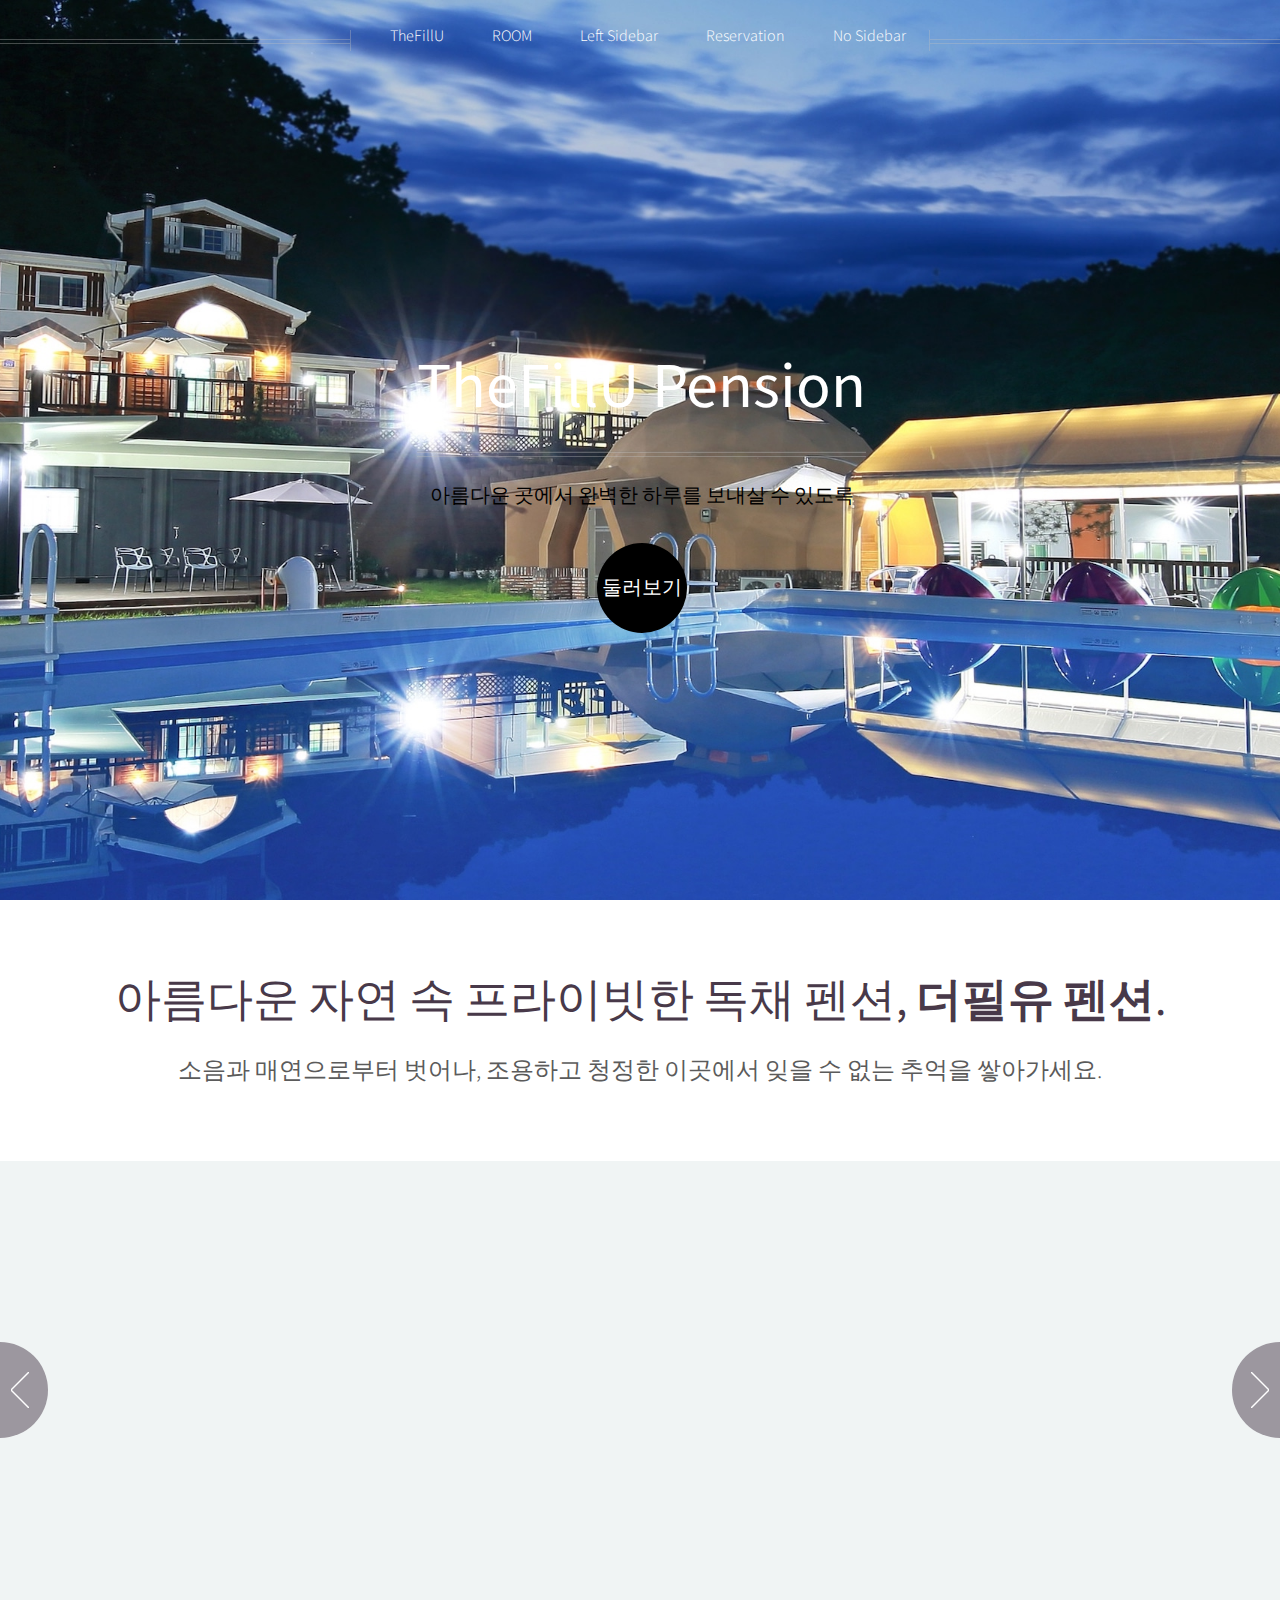
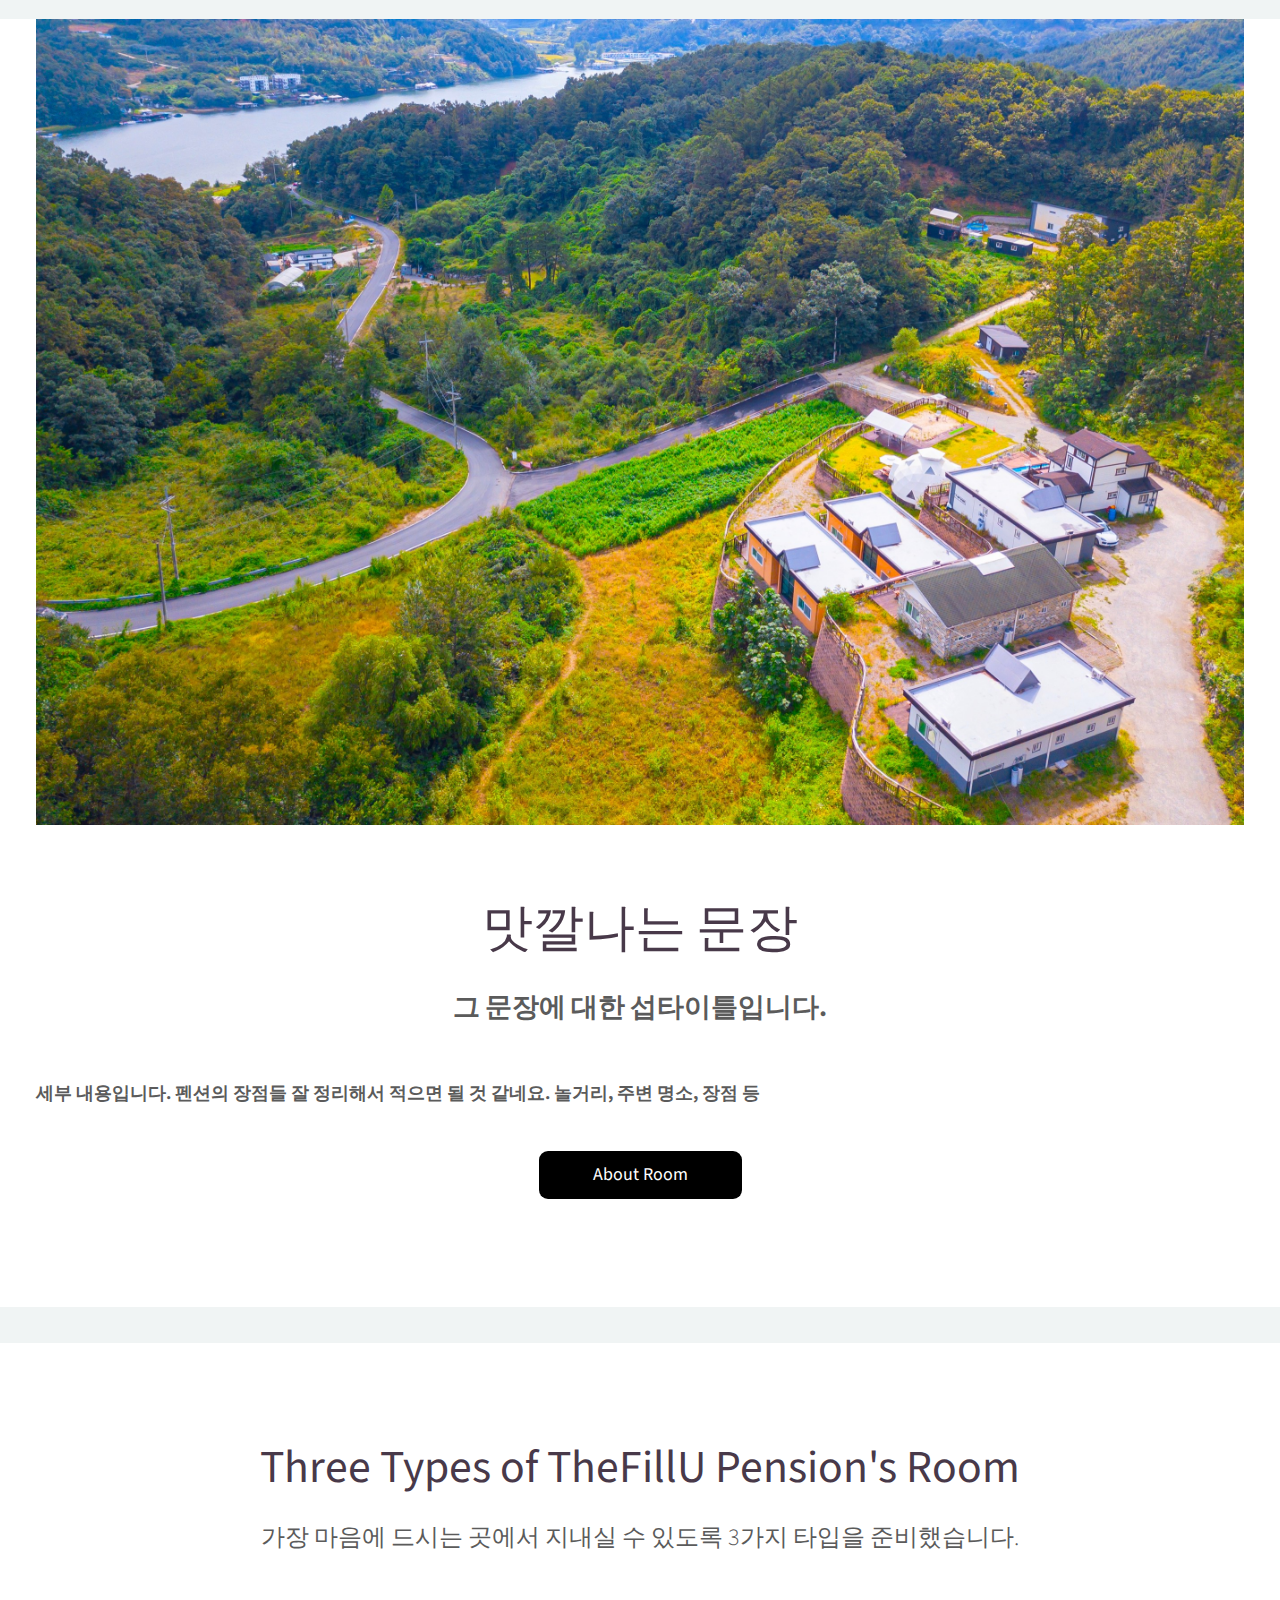
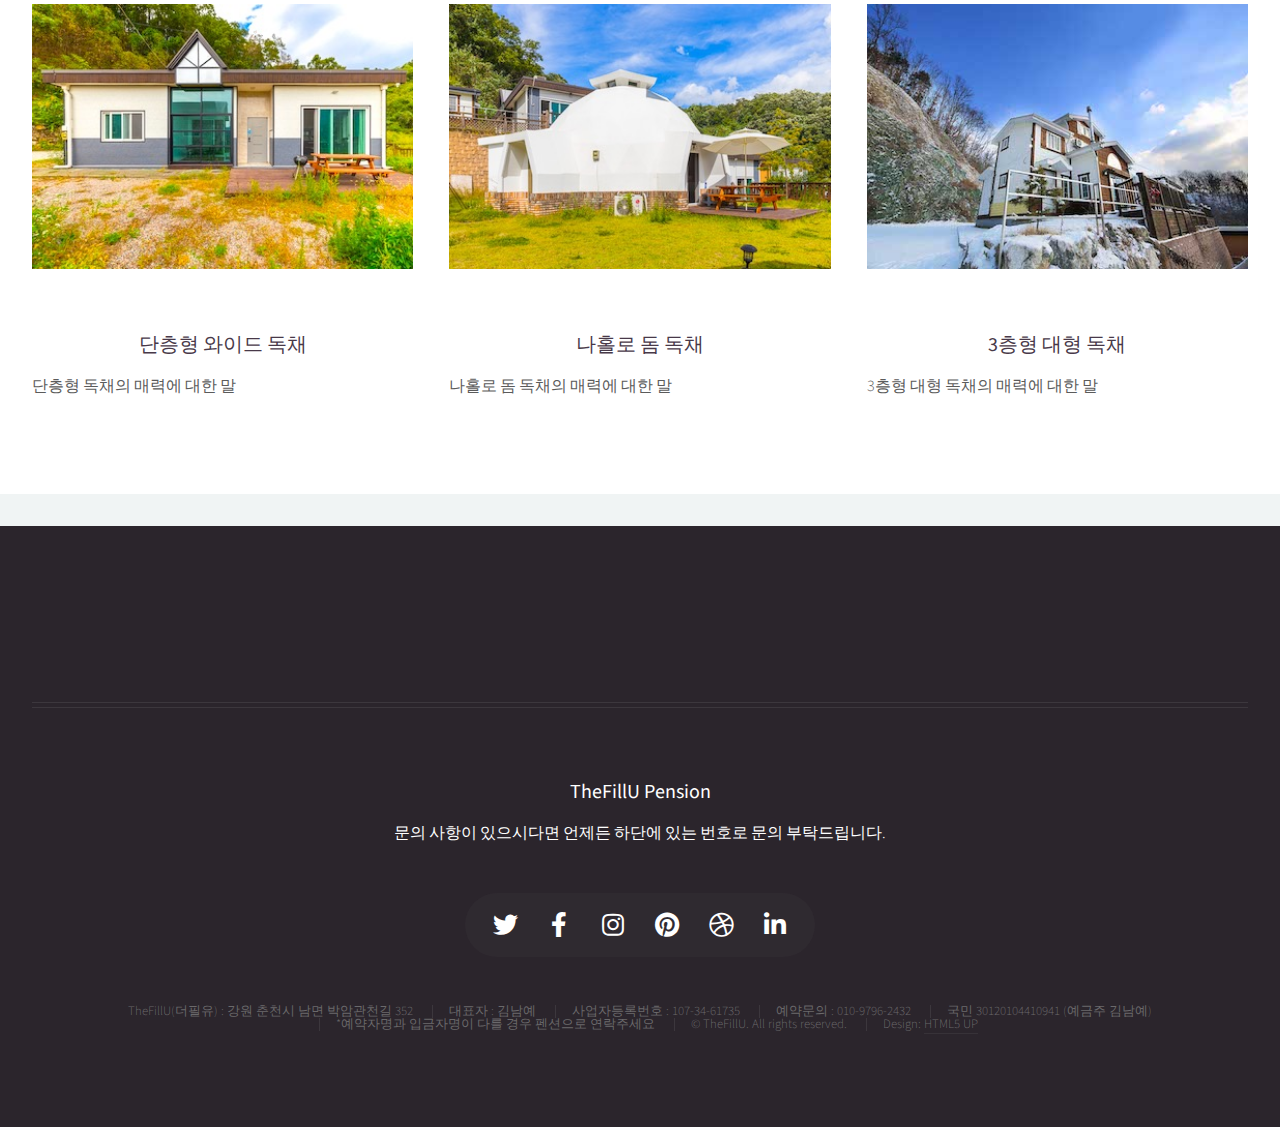
==== index.html @ 65fa523f "move" ====
<!DOCTYPE html>
<!--
	Helios by HTML5 UP
	html5up.net | @ajlkn
	Free for personal and commercial use under the CCA 3.0 license (html5up.net/license)
-->
<html lang="kr">
  <head>
    <title>TheFillU Pension</title>
    <meta charset="utf-8" />
    <meta
      name="viewport"
      content="width=device-width, initial-scale=1, user-scalable=no"
    />
    <link rel="stylesheet" href="assets/css/main.css" />
    <noscript
      ><link rel="stylesheet" href="assets/css/noscript.css"
    /></noscript>
  </head>
  <body class="homepage is-preload">
    <div id="page-wrapper">
      <!-- Header -->
      <div id="header">
        <!-- Inner -->
        <div class="inner">
          <header>
            <h1>
              <a href="index.html" id="logo">TheFillU Pension</a>
            </h1>
            <hr />
            <p id="mainpagesubtitle">
              아름다운 곳에서 완벽한 하루를 보내실 수 있도록
            </p>
          </header>
          <footer>
            <a href="#banner" class="button circled scrolly">둘러보기</a>
          </footer>
        </div>

        <!-- Nav -->
        <nav id="nav">
          <ul>
            <li><a href="index.html">TheFillU</a></li>
            <li>
              <a href="#">ROOM</a>
              <ul>
                <li><a href="roombig.html">3층형 대형독채</a></li>
                <li><a href="#">2층형 나홀로 돔 독채</a></li>
                <li>
                  <a href="#">단층형 독채</a>
                  <!--
                  <ul>
                    <li><a href="#">웰던</a></li>
                    <li><a href="#">미디엄웰던</a></li>
                    <li><a href="#">퍼스트</a></li>
                    <li><a href="#">미디엄</a></li>
                    <li><a href="#">라스트</a></li>
                  </ul>
                --></li>
              </ul>
            </li>
            <li><a href="left-sidebar.html">Left Sidebar</a></li>
            <li><a href="reservation.html">Reservation</a></li>
            <li><a href="no-sidebar.html">No Sidebar</a></li>
          </ul>
        </nav>
      </div>

      <!-- Banner -->
      <section id="banner">
        <header>
          <h2>
            아름다운 자연 속 프라이빗한 독채 펜션, <strong>더필유 펜션</strong>.
          </h2>
          <p>
            소음과 매연으로부터 벗어나, 조용하고 청정한 이곳에서 잊을 수 없는
            추억을 쌓아가세요.
          </p>
        </header>
      </section>

      <!-- Carousel -->
      <section class="carousel">
        <div class="reel">
          <article>
            <a href="#" class="image featured"
              ><img src="images/pic01.jpg" alt=""
            /></a>
            <header>
              <h3><a href="#">야간 전경</a></h3>
            </header>
            <p>분위기 있는 조명으로 더필유 펜션은 밤에도 아름답습니다.</p>
          </article>

          <article>
            <a href="#" class="image featured"
              ><img src="images/pic02.jpg" alt=""
            /></a>
            <header>
              <h3><a href="#">밤의 추억, 불멍</a></h3>
            </header>
            <p>
              밤하늘 아래, 사랑하는 사람과 오로라 빛 불을 바라보며 추억을
              쌓으세요.
            </p>
          </article>

          <article>
            <a href="#" class="image featured"
              ><img src="images/pic03.jpg" alt=""
            /></a>
            <header>
              <h3><a href="#">여름에는 물놀이, 수영장과 물총</a></h3>
            </header>
            <p>뷰를 즐기며 시원한 물놀이를 즐길 수 있습니다.</p>
          </article>

          <article>
            <a href="#" class="image featured"
              ><img src="images/pic04.jpg" alt=""
            /></a>
            <header>
              <h3><a href="#">바베큐 파티</a></h3>
            </header>
            <p>모든 룸에는 프라이빗한 개별 바베큐 장소가 있습니다.</p>
          </article>

          <article>
            <a href="#" class="image featured"
              ><img src="images/pic05.jpg" alt=""
            /></a>
            <header>
              <h3><a href="#">홍천강</a></h3>
            </header>
            <p>걸어서 5분이면 홍천강이 있습니다. 레저도 쉽게 즐기세요.</p>
          </article>

          <article>
            <a href="#" class="image featured"
              ><img src="images/pic02_2.jpg" alt=""
            /></a>
            <header>
              <h3><a href="#">겨울에는 하얗게 아름다운 곳</a></h3>
            </header>
            <p>산은 다채롭고, 푸릇하고, 붉고, 하얀 빛으로 아름답습니다.</p>
          </article>

          <article>
            <a href="#" class="image featured"
              ><img src="images/pic01_1.jpg" alt=""
            /></a>
            <header>
              <h3><a href="#">이색적인 룸까지</a></h3>
            </header>
            <p>만화에서 볼 법한 곳에서 이색적인 경험을 즐기세요.</p>
          </article>

          <article>
            <a href="#" class="image featured"
              ><img src="images/pic03_3.jpg" alt=""
            /></a>
            <header>
              <h3><a href="#">별빛과 조명의 빛t</a></h3>
            </header>
            <p>별빛과 조명의 빛이 손님의 밤을 아름답게 빛낼 수 있도록.</p>
          </article>

          <article>
            <a href="#" class="image featured"
              ><img src="images/pic04_4.jpg" alt=""
            /></a>
            <header>
              <h3><a href="#">밤하늘의 별</a></h3>
            </header>
            <p>세상이 잠든 깊은 밤, 올려다본 하늘에는 별이 가득합니다.</p>
          </article>

          <article>
            <a href="#" class="image featured"
              ><img src="images/pic05_5.jpg" alt=""
            /></a>
            <header>
              <h3><a href="#">넓은 휴식 공간</a></h3>
            </header>
            <p>손님을 위해 준비된 이곳에서 뷰를 즐기세요.</p>
          </article>
        </div>
      </section>

      <!-- Main -->
      <div class="wrapper style2">
        <article id="main" class="container special">
          <a href="#" class="image featured"
            ><img src="images/pic06.jpg" alt=""
          /></a>
          <header>
            <h2>맛깔나는 문장</h2>
            <p>그 문장에 대한 섭타이틀입니다.</p>
          </header>
          <p>
            세부 내용입니다. 펜션의 장점들 잘 정리해서 적으면 될 것 같네요.
            놀거리, 주변 명소, 장점 등
          </p>
          <footer>
            <a href="#" class="button">About Room</a>
          </footer>
        </article>
      </div>

      <!-- Features -->
      <div class="wrapper style1">
        <section id="features" class="container special">
          <header>
            <h2>Three Types of TheFillU Pension's Room</h2>
            <p>
              가장 마음에 드시는 곳에서 지내실 수 있도록 3가지 타입을
              준비했습니다.
            </p>
          </header>
          <div class="row">
            <article class="col-4 col-12-mobile special">
              <a href="#" class="image featured"
                ><img src="images/pic07.jpg" alt=""
              /></a>
              <header>
                <h3><a href="#">단층형 와이드 독채</a></h3>
              </header>
              <p>단층형 독채의 매력에 대한 말</p>
            </article>
            <article class="col-4 col-12-mobile special">
              <a href="#" class="image featured"
                ><img src="images/pic08.jpg" alt=""
              /></a>
              <header>
                <h3><a href="#">나홀로 돔 독채</a></h3>
              </header>
              <p>나홀로 돔 독채의 매력에 대한 말</p>
            </article>
            <article class="col-4 col-12-mobile special">
              <a href="#" class="image featured"
                ><img src="images/pic09.jpg" alt=""
              /></a>
              <header>
                <h3><a href="#">3층형 대형 독채</a></h3>
              </header>
              <p>3층형 대형 독채의 매력에 대한 말</p>
            </article>
          </div>
        </section>
      </div>

      <div id="footer">
        <div class="container">
          <!--문서/사진
          <div class="row">
            <section class="col-4 col-12-mobile">
              <header>
                <h2 class="icon brands fa-twitter circled">
                  <span class="label">Tweets</span>
                </h2>
              </header>
              <ul class="divided">
                <li>
                  <article class="tweet">
                    Amet nullam fringilla nibh nulla convallis tique ante sociis
                    accumsan.
                    <span class="timestamp">5 minutes ago</span>
                  </article>
                </li>
                <li>
                  <article class="tweet">
                    Hendrerit rutrum quisque.
                    <span class="timestamp">30 minutes ago</span>
                  </article>
                </li>
                <li>
                  <article class="tweet">
                    Curabitur donec nulla massa laoreet nibh. Lorem praesent
                    montes.
                    <span class="timestamp">3 hours ago</span>
                  </article>
                </li>
                <li>
                  <article class="tweet">
                    Lacus natoque cras rhoncus curae dignissim ultricies.
                    Convallis orci aliquet.
                    <span class="timestamp">5 hours ago</span>
                  </article>
                </li>
              </ul>
            </section>
            <section class="col-4 col-12-mobile">
              <header>
                <h2 class="icon solid fa-file circled">
                  <span class="label">Posts</span>
                </h2>
              </header>
              <ul class="divided">
                <li>
                  <article class="post stub">
                    <header>
                      <h3><a href="#">Nisl fermentum integer</a></h3>
                    </header>
                    <span class="timestamp">3 hours ago</span>
                  </article>
                </li>
                <li>
                  <article class="post stub">
                    <header>
                      <h3><a href="#">Phasellus portitor lorem</a></h3>
                    </header>
                    <span class="timestamp">6 hours ago</span>
                  </article>
                </li>
                <li>
                  <article class="post stub">
                    <header>
                      <h3><a href="#">Magna tempus consequat</a></h3>
                    </header>
                    <span class="timestamp">Yesterday</span>
                  </article>
                </li>
                <li>
                  <article class="post stub">
                    <header>
                      <h3><a href="#">Feugiat lorem ipsum</a></h3>
                    </header>
                    <span class="timestamp">2 days ago</span>
                  </article>
                </li>
              </ul>
            </section>

            
            <section class="col-4 col-12-mobile">
              <header>
                <h2 class="icon solid fa-camera circled">
                  <span class="label">Photos</span>
                </h2>
              </header>
              <div class="row gtr-25">
                <div class="col-6">
                  <a href="#" class="image fit"
                    ><img src="images/pic10.jpg" alt=""
                  /></a>
                </div>
                <div class="col-6">
                  <a href="#" class="image fit"
                    ><img src="images/pic11.jpg" alt=""
                  /></a>
                </div>
                <div class="col-6">
                  <a href="#" class="image fit"
                    ><img src="images/pic12.jpg" alt=""
                  /></a>
                </div>
                <div class="col-6">
                  <a href="#" class="image fit"
                    ><img src="images/pic13.jpg" alt=""
                  /></a>
                </div>
                <div class="col-6">
                  <a href="#" class="image fit"
                    ><img src="images/pic14.jpg" alt=""
                  /></a>
                </div>
                <div class="col-6">
                  <a href="#" class="image fit"
                    ><img src="images/pic15.jpg" alt=""
                  /></a>
                </div>
              </div>
            </section>
          </div>
        -->

          <hr />
          <div class="row">
            <div class="col-12">
              <!-- Contact -->
              <section class="contact">
                <header>
                  <h3>TheFillU Pension</h3>
                </header>
                <p>
                  문의 사항이 있으시다면 언제든 하단에 있는 번호로 문의
                  부탁드립니다.
                </p>
                <ul class="icons">
                  <li>
                    <a href="#" class="icon brands fa-twitter"
                      ><span class="label">Twitter</span></a
                    >
                  </li>
                  <li>
                    <a href="#" class="icon brands fa-facebook-f"
                      ><span class="label">Facebook</span></a
                    >
                  </li>
                  <li>
                    <a href="#" class="icon brands fa-instagram"
                      ><span class="label">Instagram</span></a
                    >
                  </li>
                  <li>
                    <a href="#" class="icon brands fa-pinterest"
                      ><span class="label">Pinterest</span></a
                    >
                  </li>
                  <li>
                    <a href="#" class="icon brands fa-dribbble"
                      ><span class="label">Dribbble</span></a
                    >
                  </li>
                  <li>
                    <a href="#" class="icon brands fa-linkedin-in"
                      ><span class="label">Linkedin</span></a
                    >
                  </li>
                </ul>
              </section>

              <!-- Copyright -->
              <div class="copyright">
                <ul class="menu">
                  <li>TheFillU(더필유) : 강원 춘천시 남면 박암관천길 352</li>
                  <li>대표자 : 김남예</li>
                  <li>사업자등록번호 : 107-34-61735</li>
                  <li>예약문의 : 010-9796-2432</li>
                  <li>국민 30120104410941 (예금주 김남예)</li>
                  <li>*예약자명과 입금자명이 다를 경우 펜션으로 연락주세요</li>
                  <li>&copy; TheFillU. All rights reserved.</li>
                  <li>Design: <a href="http://html5up.net">HTML5 UP</a></li>
                </ul>
              </div>
            </div>
          </div>
        </div>
      </div>
    </div>

    <!-- Scripts -->
    <script src="assets/js/jquery.min.js"></script>
    <script src="assets/js/jquery.dropotron.min.js"></script>
    <script src="assets/js/jquery.scrolly.min.js"></script>
    <script src="assets/js/jquery.scrollex.min.js"></script>
    <script src="assets/js/browser.min.js"></script>
    <script src="assets/js/breakpoints.min.js"></script>
    <script src="assets/js/util.js"></script>
    <script src="assets/js/main.js"></script>
  </body>
</html>
---- assets/css/main.css ----
@import url("https://fonts.googleapis.com/css?family=Source+Sans+Pro:300,300italic,400,400italic,600");
@import url("fontawesome-all.min.css");

/*
	Helios by HTML5 UP
	html5up.net | @ajlkn
	Free for personal and commercial use under the CCA 3.0 license (html5up.net/license)
*/

html,
body,
div,
span,
applet,
object,
iframe,
h1,
h2,
h3,
h4,
h5,
h6,
p,
blockquote,
pre,
a,
abbr,
acronym,
address,
big,
cite,
code,
del,
dfn,
em,
img,
ins,
kbd,
q,
s,
samp,
small,
strike,
strong,
sub,
sup,
tt,
var,
b,
u,
i,
center,
dl,
dt,
dd,
ol,
ul,
li,
fieldset,
form,
label,
legend,
table,
caption,
tbody,
tfoot,
thead,
tr,
th,
td,
article,
aside,
canvas,
details,
embed,
figure,
figcaption,
footer,
header,
hgroup,
menu,
nav,
output,
ruby,
section,
summary,
time,
mark,
audio,
video {
  margin: 0;
  padding: 0;
  border: 0;
  font-size: 100%;
  font: inherit;
  vertical-align: baseline;
}

article,
aside,
details,
figcaption,
figure,
footer,
header,
hgroup,
menu,
nav,
section {
  display: block;
}

body {
  line-height: 1;
}

ol,
ul {
  list-style: none;
}

blockquote,
q {
  quotes: none;
}

blockquote:before,
blockquote:after,
q:before,
q:after {
  content: "";
  content: none;
}

table {
  border-collapse: collapse;
  border-spacing: 0;
}

body {
  -webkit-text-size-adjust: none;
}

mark {
  background-color: transparent;
  color: inherit;
}

input::-moz-focus-inner {
  border: 0;
  padding: 0;
}

input,
select,
textarea {
  -moz-appearance: none;
  -webkit-appearance: none;
  -ms-appearance: none;
  appearance: none;
}

/* Basic */

html {
  box-sizing: border-box;
}

*,
*:before,
*:after {
  box-sizing: inherit;
}

body {
  background: #f0f4f4;
  color: #5b5b5b;
  font-size: 15pt;
  line-height: 1.85em;
  font-family: "Source Sans Pro", sans-serif;
  font-weight: 300;
}

body.is-preload *,
body.is-preload *:before,
body.is-preload *:after {
  -moz-animation: none !important;
  -webkit-animation: none !important;
  -ms-animation: none !important;
  animation: none !important;
  -moz-transition: none !important;
  -webkit-transition: none !important;
  -ms-transition: none !important;
  transition: none !important;
}

input,
textarea,
select {
  font-size: 15pt;
  line-height: 1.85em;
  font-family: "Source Sans Pro", sans-serif;
  font-weight: 300;
}

h1,
h2,
h3,
h4,
h5,
h6 {
  font-weight: 400;
  color: #483949;
  line-height: 1.25em;
}

h1 a,
h2 a,
h3 a,
h4 a,
h5 a,
h6 a {
  color: inherit;
  text-decoration: none;
  border-bottom-color: transparent;
}

h1 strong,
h2 strong,
h3 strong,
h4 strong,
h5 strong,
h6 strong {
  font-weight: 600;
}

h2 {
  font-size: 2.85em;
}

h3 {
  font-size: 1.25em;
}

h4 {
  font-size: 1em;
  margin: 0 0 0.25em 0;
}

strong,
b {
  font-weight: 400;
  color: #483949;
}

em,
i {
  font-style: italic;
}

a {
  color: inherit;
  border-bottom: solid 1px rgba(128, 128, 128, 0.15);
  text-decoration: none;
  -moz-transition: background-color 0.35s ease-in-out, color 0.35s ease-in-out,
    border-bottom-color 0.35s ease-in-out;
  -webkit-transition: background-color 0.35s ease-in-out,
    color 0.35s ease-in-out, border-bottom-color 0.35s ease-in-out;
  -ms-transition: background-color 0.35s ease-in-out, color 0.35s ease-in-out,
    border-bottom-color 0.35s ease-in-out;
  transition: background-color 0.35s ease-in-out, color 0.35s ease-in-out,
    border-bottom-color 0.35s ease-in-out;
}

a:hover {
  color: #ef8376;
  border-bottom-color: transparent;
}

sub {
  position: relative;
  top: 0.5em;
  font-size: 0.8em;
}

sup {
  position: relative;
  top: -0.5em;
  font-size: 0.8em;
}

blockquote {
  border-left: solid 0.5em #ddd;
  padding: 1em 0 1em 2em;
  font-style: italic;
}

p,
ul,
ol,
dl,
table {
  margin-bottom: 1em;
}

p {
  text-align: justify;
}

br.clear {
  clear: both;
}

hr {
  position: relative;
  display: block;
  border: 0;
  top: 4.5em;
  margin-bottom: 9em;
  height: 6px;
  border-top: solid 1px rgba(128, 128, 128, 0.2);
  border-bottom: solid 1px rgba(128, 128, 128, 0.2);
}

hr:before,
hr:after {
  content: "";
  position: absolute;
  top: -8px;
  display: block;
  width: 1px;
  height: 21px;
  background: rgba(128, 128, 128, 0.2);
}

hr:before {
  left: -1px;
}

hr:after {
  right: -1px;
}

.timestamp {
  color: rgba(128, 128, 128, 0.75);
  font-size: 0.8em;
}

/* Container */

.container {
  margin: 0 auto;
  max-width: 100%;
  width: 1400px;
}

@media screen and (max-width: 1680px) {
  .container {
    width: 1200px;
  }
}

@media screen and (max-width: 1280px) {
  .container {
    width: 100%;
  }
}

@media screen and (max-width: 960px) {
  .container {
    width: 100%;
  }
}

@media screen and (max-width: 840px) {
  .container {
    width: 100%;
  }
}

@media screen and (max-width: 736px) {
  .container {
    width: 100%;
  }
}

/* Row */

.row {
  display: flex;
  flex-wrap: wrap;
  box-sizing: border-box;
  align-items: stretch;
}

.row > * {
  box-sizing: border-box;
}

.row.gtr-uniform > * > :last-child {
  margin-bottom: 0;
}

.row.aln-left {
  justify-content: flex-start;
}

.row.aln-center {
  justify-content: center;
}

.row.aln-right {
  justify-content: flex-end;
}

.row.aln-top {
  align-items: flex-start;
}

.row.aln-middle {
  align-items: center;
}

.row.aln-bottom {
  align-items: flex-end;
}

.row > .imp {
  order: -1;
}

.row > .col-1 {
  width: 8.33333%;
}

.row > .off-1 {
  margin-left: 8.33333%;
}

.row > .col-2 {
  width: 16.66667%;
}

.row > .off-2 {
  margin-left: 16.66667%;
}

.row > .col-3 {
  width: 25%;
}

.row > .off-3 {
  margin-left: 25%;
}

.row > .col-4 {
  width: 33.33333%;
}

.row > .off-4 {
  margin-left: 33.33333%;
}

.row > .col-5 {
  width: 41.66667%;
}

.row > .off-5 {
  margin-left: 41.66667%;
}

.row > .col-6 {
  width: 50%;
}

.row > .off-6 {
  margin-left: 50%;
}

.row > .col-7 {
  width: 58.33333%;
}

.row > .off-7 {
  margin-left: 58.33333%;
}

.row > .col-8 {
  width: 66.66667%;
}

.row > .off-8 {
  margin-left: 66.66667%;
}

.row > .col-9 {
  width: 75%;
}

.row > .off-9 {
  margin-left: 75%;
}

.row > .col-10 {
  width: 83.33333%;
}

.row > .off-10 {
  margin-left: 83.33333%;
}

.row > .col-11 {
  width: 91.66667%;
}

.row > .off-11 {
  margin-left: 91.66667%;
}

.row > .col-12 {
  width: 100%;
}

.row > .off-12 {
  margin-left: 100%;
}

.row.gtr-0 {
  margin-top: 0px;
  margin-left: 0px;
}

.row.gtr-0 > * {
  padding: 0px 0 0 0px;
}

.row.gtr-0.gtr-uniform {
  margin-top: 0px;
}

.row.gtr-0.gtr-uniform > * {
  padding-top: 0px;
}

.row.gtr-25 {
  margin-top: -10px;
  margin-left: -10px;
}

.row.gtr-25 > * {
  padding: 10px 0 0 10px;
}

.row.gtr-25.gtr-uniform {
  margin-top: -10px;
}

.row.gtr-25.gtr-uniform > * {
  padding-top: 10px;
}

.row.gtr-50 {
  margin-top: -20px;
  margin-left: -20px;
}

.row.gtr-50 > * {
  padding: 20px 0 0 20px;
}

.row.gtr-50.gtr-uniform {
  margin-top: -20px;
}

.row.gtr-50.gtr-uniform > * {
  padding-top: 20px;
}

.row {
  margin-top: -40px;
  margin-left: -40px;
}

.row > * {
  padding: 40px 0 0 40px;
}

.row.gtr-uniform {
  margin-top: -40px;
}

.row.gtr-uniform > * {
  padding-top: 40px;
}

.row.gtr-150 {
  margin-top: -60px;
  margin-left: -60px;
}

.row.gtr-150 > * {
  padding: 60px 0 0 60px;
}

.row.gtr-150.gtr-uniform {
  margin-top: -60px;
}

.row.gtr-150.gtr-uniform > * {
  padding-top: 60px;
}

.row.gtr-200 {
  margin-top: -80px;
  margin-left: -80px;
}

.row.gtr-200 > * {
  padding: 80px 0 0 80px;
}

.row.gtr-200.gtr-uniform {
  margin-top: -80px;
}

.row.gtr-200.gtr-uniform > * {
  padding-top: 80px;
}

@media screen and (max-width: 1680px) {
  .row {
    display: flex;
    flex-wrap: wrap;
    box-sizing: border-box;
    align-items: stretch;
  }

  .row > * {
    box-sizing: border-box;
  }

  .row.gtr-uniform > * > :last-child {
    margin-bottom: 0;
  }

  .row.aln-left {
    justify-content: flex-start;
  }

  .row.aln-center {
    justify-content: center;
  }

  .row.aln-right {
    justify-content: flex-end;
  }

  .row.aln-top {
    align-items: flex-start;
  }

  .row.aln-middle {
    align-items: center;
  }

  .row.aln-bottom {
    align-items: flex-end;
  }

  .row > .imp-wide {
    order: -1;
  }

  .row > .col-1-wide {
    width: 8.33333%;
  }

  .row > .off-1-wide {
    margin-left: 8.33333%;
  }

  .row > .col-2-wide {
    width: 16.66667%;
  }

  .row > .off-2-wide {
    margin-left: 16.66667%;
  }

  .row > .col-3-wide {
    width: 25%;
  }

  .row > .off-3-wide {
    margin-left: 25%;
  }

  .row > .col-4-wide {
    width: 33.33333%;
  }

  .row > .off-4-wide {
    margin-left: 33.33333%;
  }

  .row > .col-5-wide {
    width: 41.66667%;
  }

  .row > .off-5-wide {
    margin-left: 41.66667%;
  }

  .row > .col-6-wide {
    width: 50%;
  }

  .row > .off-6-wide {
    margin-left: 50%;
  }

  .row > .col-7-wide {
    width: 58.33333%;
  }

  .row > .off-7-wide {
    margin-left: 58.33333%;
  }

  .row > .col-8-wide {
    width: 66.66667%;
  }

  .row > .off-8-wide {
    margin-left: 66.66667%;
  }

  .row > .col-9-wide {
    width: 75%;
  }

  .row > .off-9-wide {
    margin-left: 75%;
  }

  .row > .col-10-wide {
    width: 83.33333%;
  }

  .row > .off-10-wide {
    margin-left: 83.33333%;
  }

  .row > .col-11-wide {
    width: 91.66667%;
  }

  .row > .off-11-wide {
    margin-left: 91.66667%;
  }

  .row > .col-12-wide {
    width: 100%;
  }

  .row > .off-12-wide {
    margin-left: 100%;
  }

  .row.gtr-0 {
    margin-top: 0px;
    margin-left: 0px;
  }

  .row.gtr-0 > * {
    padding: 0px 0 0 0px;
  }

  .row.gtr-0.gtr-uniform {
    margin-top: 0px;
  }

  .row.gtr-0.gtr-uniform > * {
    padding-top: 0px;
  }

  .row.gtr-25 {
    margin-top: -10px;
    margin-left: -10px;
  }

  .row.gtr-25 > * {
    padding: 10px 0 0 10px;
  }

  .row.gtr-25.gtr-uniform {
    margin-top: -10px;
  }

  .row.gtr-25.gtr-uniform > * {
    padding-top: 10px;
  }

  .row.gtr-50 {
    margin-top: -20px;
    margin-left: -20px;
  }

  .row.gtr-50 > * {
    padding: 20px 0 0 20px;
  }

  .row.gtr-50.gtr-uniform {
    margin-top: -20px;
  }

  .row.gtr-50.gtr-uniform > * {
    padding-top: 20px;
  }

  .row {
    margin-top: -40px;
    margin-left: -40px;
  }

  .row > * {
    padding: 40px 0 0 40px;
  }

  .row.gtr-uniform {
    margin-top: -40px;
  }

  .row.gtr-uniform > * {
    padding-top: 40px;
  }

  .row.gtr-150 {
    margin-top: -60px;
    margin-left: -60px;
  }

  .row.gtr-150 > * {
    padding: 60px 0 0 60px;
  }

  .row.gtr-150.gtr-uniform {
    margin-top: -60px;
  }

  .row.gtr-150.gtr-uniform > * {
    padding-top: 60px;
  }

  .row.gtr-200 {
    margin-top: -80px;
    margin-left: -80px;
  }

  .row.gtr-200 > * {
    padding: 80px 0 0 80px;
  }

  .row.gtr-200.gtr-uniform {
    margin-top: -80px;
  }

  .row.gtr-200.gtr-uniform > * {
    padding-top: 80px;
  }
}

@media screen and (max-width: 1280px) {
  .row {
    display: flex;
    flex-wrap: wrap;
    box-sizing: border-box;
    align-items: stretch;
  }

  .row > * {
    box-sizing: border-box;
  }

  .row.gtr-uniform > * > :last-child {
    margin-bottom: 0;
  }

  .row.aln-left {
    justify-content: flex-start;
  }

  .row.aln-center {
    justify-content: center;
  }

  .row.aln-right {
    justify-content: flex-end;
  }

  .row.aln-top {
    align-items: flex-start;
  }

  .row.aln-middle {
    align-items: center;
  }

  .row.aln-bottom {
    align-items: flex-end;
  }

  .row > .imp-normal {
    order: -1;
  }

  .row > .col-1-normal {
    width: 8.33333%;
  }

  .row > .off-1-normal {
    margin-left: 8.33333%;
  }

  .row > .col-2-normal {
    width: 16.66667%;
  }

  .row > .off-2-normal {
    margin-left: 16.66667%;
  }

  .row > .col-3-normal {
    width: 25%;
  }

  .row > .off-3-normal {
    margin-left: 25%;
  }

  .row > .col-4-normal {
    width: 33.33333%;
  }

  .row > .off-4-normal {
    margin-left: 33.33333%;
  }

  .row > .col-5-normal {
    width: 41.66667%;
  }

  .row > .off-5-normal {
    margin-left: 41.66667%;
  }

  .row > .col-6-normal {
    width: 50%;
  }

  .row > .off-6-normal {
    margin-left: 50%;
  }

  .row > .col-7-normal {
    width: 58.33333%;
  }

  .row > .off-7-normal {
    margin-left: 58.33333%;
  }

  .row > .col-8-normal {
    width: 66.66667%;
  }

  .row > .off-8-normal {
    margin-left: 66.66667%;
  }

  .row > .col-9-normal {
    width: 75%;
  }

  .row > .off-9-normal {
    margin-left: 75%;
  }

  .row > .col-10-normal {
    width: 83.33333%;
  }

  .row > .off-10-normal {
    margin-left: 83.33333%;
  }

  .row > .col-11-normal {
    width: 91.66667%;
  }

  .row > .off-11-normal {
    margin-left: 91.66667%;
  }

  .row > .col-12-normal {
    width: 100%;
  }

  .row > .off-12-normal {
    margin-left: 100%;
  }

  .row.gtr-0 {
    margin-top: 0px;
    margin-left: 0px;
  }

  .row.gtr-0 > * {
    padding: 0px 0 0 0px;
  }

  .row.gtr-0.gtr-uniform {
    margin-top: 0px;
  }

  .row.gtr-0.gtr-uniform > * {
    padding-top: 0px;
  }

  .row.gtr-25 {
    margin-top: -9px;
    margin-left: -9px;
  }

  .row.gtr-25 > * {
    padding: 9px 0 0 9px;
  }

  .row.gtr-25.gtr-uniform {
    margin-top: -9px;
  }

  .row.gtr-25.gtr-uniform > * {
    padding-top: 9px;
  }

  .row.gtr-50 {
    margin-top: -18px;
    margin-left: -18px;
  }

  .row.gtr-50 > * {
    padding: 18px 0 0 18px;
  }

  .row.gtr-50.gtr-uniform {
    margin-top: -18px;
  }

  .row.gtr-50.gtr-uniform > * {
    padding-top: 18px;
  }

  .row {
    margin-top: -36px;
    margin-left: -36px;
  }

  .row > * {
    padding: 36px 0 0 36px;
  }

  .row.gtr-uniform {
    margin-top: -36px;
  }

  .row.gtr-uniform > * {
    padding-top: 36px;
  }

  .row.gtr-150 {
    margin-top: -54px;
    margin-left: -54px;
  }

  .row.gtr-150 > * {
    padding: 54px 0 0 54px;
  }

  .row.gtr-150.gtr-uniform {
    margin-top: -54px;
  }

  .row.gtr-150.gtr-uniform > * {
    padding-top: 54px;
  }

  .row.gtr-200 {
    margin-top: -72px;
    margin-left: -72px;
  }

  .row.gtr-200 > * {
    padding: 72px 0 0 72px;
  }

  .row.gtr-200.gtr-uniform {
    margin-top: -72px;
  }

  .row.gtr-200.gtr-uniform > * {
    padding-top: 72px;
  }
}

@media screen and (max-width: 960px) {
  .row {
    display: flex;
    flex-wrap: wrap;
    box-sizing: border-box;
    align-items: stretch;
  }

  .row > * {
    box-sizing: border-box;
  }

  .row.gtr-uniform > * > :last-child {
    margin-bottom: 0;
  }

  .row.aln-left {
    justify-content: flex-start;
  }

  .row.aln-center {
    justify-content: center;
  }

  .row.aln-right {
    justify-content: flex-end;
  }

  .row.aln-top {
    align-items: flex-start;
  }

  .row.aln-middle {
    align-items: center;
  }

  .row.aln-bottom {
    align-items: flex-end;
  }

  .row > .imp-narrow {
    order: -1;
  }

  .row > .col-1-narrow {
    width: 8.33333%;
  }

  .row > .off-1-narrow {
    margin-left: 8.33333%;
  }

  .row > .col-2-narrow {
    width: 16.66667%;
  }

  .row > .off-2-narrow {
    margin-left: 16.66667%;
  }

  .row > .col-3-narrow {
    width: 25%;
  }

  .row > .off-3-narrow {
    margin-left: 25%;
  }

  .row > .col-4-narrow {
    width: 33.33333%;
  }

  .row > .off-4-narrow {
    margin-left: 33.33333%;
  }

  .row > .col-5-narrow {
    width: 41.66667%;
  }

  .row > .off-5-narrow {
    margin-left: 41.66667%;
  }

  .row > .col-6-narrow {
    width: 50%;
  }

  .row > .off-6-narrow {
    margin-left: 50%;
  }

  .row > .col-7-narrow {
    width: 58.33333%;
  }

  .row > .off-7-narrow {
    margin-left: 58.33333%;
  }

  .row > .col-8-narrow {
    width: 66.66667%;
  }

  .row > .off-8-narrow {
    margin-left: 66.66667%;
  }

  .row > .col-9-narrow {
    width: 75%;
  }

  .row > .off-9-narrow {
    margin-left: 75%;
  }

  .row > .col-10-narrow {
    width: 83.33333%;
  }

  .row > .off-10-narrow {
    margin-left: 83.33333%;
  }

  .row > .col-11-narrow {
    width: 91.66667%;
  }

  .row > .off-11-narrow {
    margin-left: 91.66667%;
  }

  .row > .col-12-narrow {
    width: 100%;
  }

  .row > .off-12-narrow {
    margin-left: 100%;
  }

  .row.gtr-0 {
    margin-top: 0px;
    margin-left: 0px;
  }

  .row.gtr-0 > * {
    padding: 0px 0 0 0px;
  }

  .row.gtr-0.gtr-uniform {
    margin-top: 0px;
  }

  .row.gtr-0.gtr-uniform > * {
    padding-top: 0px;
  }

  .row.gtr-25 {
    margin-top: -8px;
    margin-left: -8px;
  }

  .row.gtr-25 > * {
    padding: 8px 0 0 8px;
  }

  .row.gtr-25.gtr-uniform {
    margin-top: -8px;
  }

  .row.gtr-25.gtr-uniform > * {
    padding-top: 8px;
  }

  .row.gtr-50 {
    margin-top: -16px;
    margin-left: -16px;
  }

  .row.gtr-50 > * {
    padding: 16px 0 0 16px;
  }

  .row.gtr-50.gtr-uniform {
    margin-top: -16px;
  }

  .row.gtr-50.gtr-uniform > * {
    padding-top: 16px;
  }

  .row {
    margin-top: -32px;
    margin-left: -32px;
  }

  .row > * {
    padding: 32px 0 0 32px;
  }

  .row.gtr-uniform {
    margin-top: -32px;
  }

  .row.gtr-uniform > * {
    padding-top: 32px;
  }

  .row.gtr-150 {
    margin-top: -48px;
    margin-left: -48px;
  }

  .row.gtr-150 > * {
    padding: 48px 0 0 48px;
  }

  .row.gtr-150.gtr-uniform {
    margin-top: -48px;
  }

  .row.gtr-150.gtr-uniform > * {
    padding-top: 48px;
  }

  .row.gtr-200 {
    margin-top: -64px;
    margin-left: -64px;
  }

  .row.gtr-200 > * {
    padding: 64px 0 0 64px;
  }

  .row.gtr-200.gtr-uniform {
    margin-top: -64px;
  }

  .row.gtr-200.gtr-uniform > * {
    padding-top: 64px;
  }
}

@media screen and (max-width: 840px) {
  .row {
    display: flex;
    flex-wrap: wrap;
    box-sizing: border-box;
    align-items: stretch;
  }

  .row > * {
    box-sizing: border-box;
  }

  .row.gtr-uniform > * > :last-child {
    margin-bottom: 0;
  }

  .row.aln-left {
    justify-content: flex-start;
  }

  .row.aln-center {
    justify-content: center;
  }

  .row.aln-right {
    justify-content: flex-end;
  }

  .row.aln-top {
    align-items: flex-start;
  }

  .row.aln-middle {
    align-items: center;
  }

  .row.aln-bottom {
    align-items: flex-end;
  }

  .row > .imp-narrower {
    order: -1;
  }

  .row > .col-1-narrower {
    width: 8.33333%;
  }

  .row > .off-1-narrower {
    margin-left: 8.33333%;
  }

  .row > .col-2-narrower {
    width: 16.66667%;
  }

  .row > .off-2-narrower {
    margin-left: 16.66667%;
  }

  .row > .col-3-narrower {
    width: 25%;
  }

  .row > .off-3-narrower {
    margin-left: 25%;
  }

  .row > .col-4-narrower {
    width: 33.33333%;
  }

  .row > .off-4-narrower {
    margin-left: 33.33333%;
  }

  .row > .col-5-narrower {
    width: 41.66667%;
  }

  .row > .off-5-narrower {
    margin-left: 41.66667%;
  }

  .row > .col-6-narrower {
    width: 50%;
  }

  .row > .off-6-narrower {
    margin-left: 50%;
  }

  .row > .col-7-narrower {
    width: 58.33333%;
  }

  .row > .off-7-narrower {
    margin-left: 58.33333%;
  }

  .row > .col-8-narrower {
    width: 66.66667%;
  }

  .row > .off-8-narrower {
    margin-left: 66.66667%;
  }

  .row > .col-9-narrower {
    width: 75%;
  }

  .row > .off-9-narrower {
    margin-left: 75%;
  }

  .row > .col-10-narrower {
    width: 83.33333%;
  }

  .row > .off-10-narrower {
    margin-left: 83.33333%;
  }

  .row > .col-11-narrower {
    width: 91.66667%;
  }

  .row > .off-11-narrower {
    margin-left: 91.66667%;
  }

  .row > .col-12-narrower {
    width: 100%;
  }

  .row > .off-12-narrower {
    margin-left: 100%;
  }

  .row.gtr-0 {
    margin-top: 0px;
    margin-left: 0px;
  }

  .row.gtr-0 > * {
    padding: 0px 0 0 0px;
  }

  .row.gtr-0.gtr-uniform {
    margin-top: 0px;
  }

  .row.gtr-0.gtr-uniform > * {
    padding-top: 0px;
  }

  .row.gtr-25 {
    margin-top: -8px;
    margin-left: -8px;
  }

  .row.gtr-25 > * {
    padding: 8px 0 0 8px;
  }

  .row.gtr-25.gtr-uniform {
    margin-top: -8px;
  }

  .row.gtr-25.gtr-uniform > * {
    padding-top: 8px;
  }

  .row.gtr-50 {
    margin-top: -16px;
    margin-left: -16px;
  }

  .row.gtr-50 > * {
    padding: 16px 0 0 16px;
  }

  .row.gtr-50.gtr-uniform {
    margin-top: -16px;
  }

  .row.gtr-50.gtr-uniform > * {
    padding-top: 16px;
  }

  .row {
    margin-top: -32px;
    margin-left: -32px;
  }

  .row > * {
    padding: 32px 0 0 32px;
  }

  .row.gtr-uniform {
    margin-top: -32px;
  }

  .row.gtr-uniform > * {
    padding-top: 32px;
  }

  .row.gtr-150 {
    margin-top: -48px;
    margin-left: -48px;
  }

  .row.gtr-150 > * {
    padding: 48px 0 0 48px;
  }

  .row.gtr-150.gtr-uniform {
    margin-top: -48px;
  }

  .row.gtr-150.gtr-uniform > * {
    padding-top: 48px;
  }

  .row.gtr-200 {
    margin-top: -64px;
    margin-left: -64px;
  }

  .row.gtr-200 > * {
    padding: 64px 0 0 64px;
  }

  .row.gtr-200.gtr-uniform {
    margin-top: -64px;
  }

  .row.gtr-200.gtr-uniform > * {
    padding-top: 64px;
  }
}

@media screen and (max-width: 736px) {
  .row {
    display: flex;
    flex-wrap: wrap;
    box-sizing: border-box;
    align-items: stretch;
  }

  .row > * {
    box-sizing: border-box;
  }

  .row.gtr-uniform > * > :last-child {
    margin-bottom: 0;
  }

  .row.aln-left {
    justify-content: flex-start;
  }

  .row.aln-center {
    justify-content: center;
  }

  .row.aln-right {
    justify-content: flex-end;
  }

  .row.aln-top {
    align-items: flex-start;
  }

  .row.aln-middle {
    align-items: center;
  }

  .row.aln-bottom {
    align-items: flex-end;
  }

  .row > .imp-mobile {
    order: -1;
  }

  .row > .col-1-mobile {
    width: 8.33333%;
  }

  .row > .off-1-mobile {
    margin-left: 8.33333%;
  }

  .row > .col-2-mobile {
    width: 16.66667%;
  }

  .row > .off-2-mobile {
    margin-left: 16.66667%;
  }

  .row > .col-3-mobile {
    width: 25%;
  }

  .row > .off-3-mobile {
    margin-left: 25%;
  }

  .row > .col-4-mobile {
    width: 33.33333%;
  }

  .row > .off-4-mobile {
    margin-left: 33.33333%;
  }

  .row > .col-5-mobile {
    width: 41.66667%;
  }

  .row > .off-5-mobile {
    margin-left: 41.66667%;
  }

  .row > .col-6-mobile {
    width: 50%;
  }

  .row > .off-6-mobile {
    margin-left: 50%;
  }

  .row > .col-7-mobile {
    width: 58.33333%;
  }

  .row > .off-7-mobile {
    margin-left: 58.33333%;
  }

  .row > .col-8-mobile {
    width: 66.66667%;
  }

  .row > .off-8-mobile {
    margin-left: 66.66667%;
  }

  .row > .col-9-mobile {
    width: 75%;
  }

  .row > .off-9-mobile {
    margin-left: 75%;
  }

  .row > .col-10-mobile {
    width: 83.33333%;
  }

  .row > .off-10-mobile {
    margin-left: 83.33333%;
  }

  .row > .col-11-mobile {
    width: 91.66667%;
  }

  .row > .off-11-mobile {
    margin-left: 91.66667%;
  }

  .row > .col-12-mobile {
    width: 100%;
  }

  .row > .off-12-mobile {
    margin-left: 100%;
  }

  .row.gtr-0 {
    margin-top: 0px;
    margin-left: 0px;
  }

  .row.gtr-0 > * {
    padding: 0px 0 0 0px;
  }

  .row.gtr-0.gtr-uniform {
    margin-top: 0px;
  }

  .row.gtr-0.gtr-uniform > * {
    padding-top: 0px;
  }

  .row.gtr-25 {
    margin-top: -5px;
    margin-left: -5px;
  }

  .row.gtr-25 > * {
    padding: 5px 0 0 5px;
  }

  .row.gtr-25.gtr-uniform {
    margin-top: -5px;
  }

  .row.gtr-25.gtr-uniform > * {
    padding-top: 5px;
  }

  .row.gtr-50 {
    margin-top: -10px;
    margin-left: -10px;
  }

  .row.gtr-50 > * {
    padding: 10px 0 0 10px;
  }

  .row.gtr-50.gtr-uniform {
    margin-top: -10px;
  }

  .row.gtr-50.gtr-uniform > * {
    padding-top: 10px;
  }

  .row {
    margin-top: -20px;
    margin-left: -20px;
  }

  .row > * {
    padding: 20px 0 0 20px;
  }

  .row.gtr-uniform {
    margin-top: -20px;
  }

  .row.gtr-uniform > * {
    padding-top: 20px;
  }

  .row.gtr-150 {
    margin-top: -30px;
    margin-left: -30px;
  }

  .row.gtr-150 > * {
    padding: 30px 0 0 30px;
  }

  .row.gtr-150.gtr-uniform {
    margin-top: -30px;
  }

  .row.gtr-150.gtr-uniform > * {
    padding-top: 30px;
  }

  .row.gtr-200 {
    margin-top: -40px;
    margin-left: -40px;
  }

  .row.gtr-200 > * {
    padding: 40px 0 0 40px;
  }

  .row.gtr-200.gtr-uniform {
    margin-top: -40px;
  }

  .row.gtr-200.gtr-uniform > * {
    padding-top: 40px;
  }
}

/* Sections/Article */

section,
article {
  margin-bottom: 3em;
}

section > :last-child,
section:last-child,
article > :last-child,
article:last-child {
  margin-bottom: 0;
}

section.special > header,
section.special > footer,
article.special > header,
article.special > footer {
  text-align: center;
}

.row > section,
.row > article {
  margin-bottom: 0;
}

header {
  margin: 0 0 1em 0;
}

header > p {
  display: block;
  font-size: 1.5em;
  margin: 1em 0 2em 0;
  line-height: 1.5em;
  text-align: inherit;
}

footer {
  margin: 2.5em 0 0 0;
}

/* Image */

.image {
  position: relative;
  display: inline-block;
  border: 0;
  outline: 0;
}

.image img {
  display: block;
  width: 100%;
}

.image.fit {
  display: block;
  width: 100%;
}

.image.featured {
  display: block;
  width: 100%;
  margin: 0 0 4em 0;
}

.image.left {
  float: left;
  margin: 0 2em 2em 0;
}

.image.centered {
  display: block;
  margin: 0 0 2em 0;
}

.image.centered img {
  margin: 0 auto;
  width: auto;
}

/* List */

ul {
  list-style: disc;
  padding-left: 1em;
}

ul li {
  padding-left: 0.5em;
}

ol {
  list-style: decimal;
  padding-left: 1.25em;
}

ol li {
  padding-left: 0.25em;
}

/* Actions */

ul.actions {
  margin: 3em 0 0 0;
  list-style: none;
  padding-left: 0;
}

form ul.actions {
  margin-top: 0;
}

ul.actions li {
  display: inline-block;
  margin: 0 0.75em 0 0.75em;
  padding-left: 0;
}

ul.actions li:first-child {
  margin-left: 0;
}

ul.actions li:last-child {
  margin-right: 0;
}

/* Divided */

ul.divided {
  list-style: none;
  padding-left: 0;
}

ul.divided li {
  border-top: solid 1px rgba(128, 128, 128, 0.2);
  padding-top: 1.5em;
  margin-top: 1.5em;
  padding-left: 0;
}

ul.divided li:first-child {
  border-top: 0;
  padding-top: 0;
  margin-top: 0;
}

/* Menu */

ul.menu {
  height: 1em;
  line-height: 1em;
  list-style: none;
  padding-left: 0;
}

ul.menu li {
  display: inline-block;
  border-left: solid 1px rgba(128, 128, 128, 0.2);
  padding-left: 1.25em;
  margin-left: 1.25em;
}

ul.menu li:first-child {
  border-left: 0;
  padding-left: 0;
  margin-left: 0;
}

/* Icons */

ul.icons {
  position: relative;
  background: rgba(128, 128, 128, 0.05);
  border-radius: 4em;
  display: inline-block;
  padding: 0.35em 0.75em 0.35em 0.75em;
  font-size: 1.25em;
  cursor: default;
  list-style: none;
}

ul.icons li {
  display: inline-block;
  padding-left: 0;
}

ul.icons li a {
  display: inline-block;
  background: none;
  width: 2.5em;
  height: 2.5em;
  line-height: 2.5em;
  text-align: center;
  border-radius: 100%;
  border: 0;
  color: inherit;
}

ul.icons li a:hover {
  color: #ef8376;
}

/* Form */

form label {
  display: block;
  font-weight: 400;
  color: #483949;
  margin: 0 0 1em 0;
}

form input[type="text"],
form input[type="email"],
form input[type="password"],
form select,
form textarea {
  -webkit-appearance: none;
  display: block;
  border: 0;
  background: #fafafa;
  width: 100%;
  border-radius: 0.5em;
  border: solid 1px #e5e5e5;
  padding: 1em;
  -moz-transition: background-color 0.35s ease-in-out,
    border-color 0.35s ease-in-out;
  -webkit-transition: background-color 0.35s ease-in-out,
    border-color 0.35s ease-in-out;
  -ms-transition: background-color 0.35s ease-in-out,
    border-color 0.35s ease-in-out;
  transition: background-color 0.35s ease-in-out, border-color 0.35s ease-in-out;
}

form input[type="text"]:focus,
form input[type="email"]:focus,
form input[type="password"]:focus,
form select:focus,
form textarea:focus {
  background: #fff;
  border-color: #df7366;
}

form input[type="text"],
form input[type="email"],
form input[type="password"],
form select {
  line-height: 1em;
}

form textarea {
  min-height: 9em;
}

form ::-webkit-input-placeholder {
  color: #555 !important;
}

form :-moz-placeholder {
  color: #555 !important;
}

form ::-moz-placeholder {
  color: #555 !important;
}

form :-ms-input-placeholder {
  color: #555 !important;
}

form ::-moz-focus-inner {
  border: 0;
}

/* Table */

table {
  width: 100%;
}

table.default {
  width: 100%;
}

table.default tbody tr {
  border-top: solid 1px #e5e5e5;
}

table.default tbody tr:first-child {
  border-top: 0;
}

table.default tbody tr:nth-child(2n + 1) {
  background: #fafafa;
}

table.default td {
  padding: 0.5em 1em 0.5em 1em;
}

table.default th {
  text-align: left;
  font-weight: 400;
  padding: 0.5em 1em 0.5em 1em;
}

table.default thead {
  border-bottom: solid 2px #e5e5e5;
}

table.default tfoot {
  border-top: solid 2px #e5e5e5;
}

/* Button */

input[type="button"],
input[type="submit"],
input[type="reset"],
button,
.button {
  position: relative;
  display: inline-block;
  background: black;
  color: #fff;
  text-align: center;
  border-radius: 0.5em;
  text-decoration: none;
  padding: 0.65em 3em 0.65em 3em;
  border: 0;
  cursor: pointer;
  outline: 0;
  font-weight: 400;
  -moz-transition: background-color 0.35s ease-in-out, color 0.35s ease-in-out,
    border-bottom-color 0.35s ease-in-out;
  -webkit-transition: background-color 0.35s ease-in-out,
    color 0.35s ease-in-out, border-bottom-color 0.35s ease-in-out;
  -ms-transition: background-color 0.35s ease-in-out, color 0.35s ease-in-out,
    border-bottom-color 0.35s ease-in-out;
  transition: background-color 0.35s ease-in-out, color 0.35s ease-in-out,
    border-bottom-color 0.35s ease-in-out;
}

input[type="button"]:hover,
input[type="submit"]:hover,
input[type="reset"]:hover,
button:hover,
.button:hover {
  color: black;
  background: #fff;
}

input[type="button"].alt,
input[type="submit"].alt,
input[type="reset"].alt,
button.alt,
.button.alt {
  background: #2b252c;
}

input[type="button"].alt:hover,
input[type="submit"].alt:hover,
input[type="reset"].alt:hover,
button.alt:hover,
.button.alt:hover {
  background: #3b353c;
}

/* Post */

.post.stub {
  text-align: center;
}

.post.stub header {
  margin: 0;
}

/* Icons */

.icon {
  text-decoration: none;
  text-decoration: none;
}

.icon:before {
  -moz-osx-font-smoothing: grayscale;
  -webkit-font-smoothing: antialiased;
  display: inline-block;
  font-style: normal;
  font-variant: normal;
  text-rendering: auto;
  line-height: 1;
  text-transform: none !important;
  font-family: "Font Awesome 5 Free";
  font-weight: 400;
}

.icon:before {
  line-height: inherit;
  font-size: 1.25em;
}

.icon > .label {
  display: none;
}

.icon.solid:before {
  font-weight: 900;
}

.icon.brands:before {
  font-family: "Font Awesome 5 Brands";
}

.icon.circled {
  position: relative;
  display: inline-block;
  background: #2b252c;
  color: #fff;
  border-radius: 100%;
  width: 3em;
  height: 3em;
  line-height: 3em;
  text-align: center;
  font-size: 1.25em;
}

header .icon.circled {
  margin: 0 0 2em 0;
}

/* Wrapper */

.wrapper {
  background: #fff;
  margin: 0 0 2em 0;
  padding: 6em 0 6em 0;
}

.wrapper.style2 {
  padding-top: 0;
}

/* Header */

#header {
  position: relative;
  background-image: url("../../images/header.jpg");
  background-size: cover;
  background-position: center center;
  background-attachment: fixed;
  color: #fff;
  text-align: center;
  padding: 7.5em 0 2em 0;
  cursor: default;
}

#header:before {
  content: "";
  display: inline-block;
  vertical-align: middle;
  height: 100%;
}

#header .inner {
  position: relative;
  z-index: 1;
  margin: 0;
  display: inline-block;
  vertical-align: middle;
}

#header header {
  display: inline-block;
}

#header header > p {
  font-size: 1.25em;
  margin: 0;
}

#header h1 {
  color: #fff;
  font-size: 3em;
  line-height: 1em;
}

#header h1 a {
  color: inherit;
}

#header .button {
  display: inline-block;
  border-radius: 100%;
  width: 4.5em;
  height: 4.5em;
  line-height: 4.5em;
  text-align: center;
  font-size: 1.25em;
  padding: 0;
}

#header hr {
  top: 1.5em;
  margin-bottom: 3em;
  border-bottom-color: rgba(192, 192, 192, 0.35);
  box-shadow: inset 0 1px 0 0 rgba(192, 192, 192, 0.35);
}

#header hr:before,
#header hr:after {
  background: rgba(192, 192, 192, 0.35);
}

#header footer {
  margin: 1em 0 0 0;
}

body.homepage #header {
  height: 100vh;
  min-height: 40em;
}

body.homepage #header h1 {
  font-size: 4em;
}

body.homepage #header:after {
  content: "";
  background: #1c0920;
  display: block;
  position: absolute;
  left: 0;
  top: 0;
  width: 100%;
  height: 100%;
  opacity: 0;
  -moz-transition: opacity 2.5s ease-in-out;
  -webkit-transition: opacity 2.5s ease-in-out;
  -ms-transition: opacity 2.5s ease-in-out;
  transition: opacity 2.5s ease-in-out;
  -moz-transition-delay: 0.5s;
  -webkit-transition-delay: 0.5s;
  -ms-transition-delay: 0.5s;
  transition-delay: 0.5s;
}

body.homepage.is-preload #header:after {
  opacity: 1;
}

/* Nav */

#nav {
  position: absolute;
  top: 0;
  left: 0;
  width: 100%;
  text-align: center;
  padding: 1.5em 0 1.5em 0;
  z-index: 1;
  overflow: hidden;
}

#nav > ul {
  line-height: 0px;
  position: relative;
  display: inline-block;
  margin: 0;
  height: 21px;
  border-left: solid 1px rgba(192, 192, 192, 0.35);
  border-right: solid 1px rgba(192, 192, 192, 0.35);
}

#nav > ul:before,
#nav > ul:after {
  content: "";
  display: block;
  width: 300%;
  position: absolute;
  top: 50%;
  margin-top: -2px;
  height: 5px;
  border-top: solid 1px rgba(192, 192, 192, 0.35);
  border-bottom: solid 1px rgba(192, 192, 192, 0.35);
}

#nav > ul:before {
  left: 100%;
  margin-left: 1px;
}

#nav > ul:after {
  right: 100%;
  margin-right: 1px;
}

#nav > ul > li {
  display: inline-block;
  margin: -9px 0.5em 0 0.5em;
  border-radius: 0.5em;
  padding: 0.85em;
  border: solid 1px transparent;
  -moz-transition: color 0.35s ease-in-out, border-color 0.35s ease-in-out;
  -webkit-transition: color 0.35s ease-in-out, border-color 0.35s ease-in-out;
  -ms-transition: color 0.35s ease-in-out, border-color 0.35s ease-in-out;
  transition: color 0.35s ease-in-out, border-color 0.35s ease-in-out;
}

#nav > ul > li.active {
  border-color: rgba(192, 192, 192, 0.35);
}

#nav > ul > li > a,
#nav > ul > li > span {
  display: block;
  color: inherit;
  text-decoration: none;
  border: 0;
  outline: 0;
}

#nav > ul > li > ul {
  display: none;
}

.dropotron {
  background: rgba(255, 255, 255, 0.975);
  padding: 1em 1.25em 1em 1.25em;
  line-height: 1em;
  height: auto;
  text-align: left;
  border-radius: 0.5em;
  box-shadow: 0 0.15em 0.25em 0 rgba(0, 0, 0, 0.25);
  min-width: 12em;
  margin-top: -1em;
  list-style: none;
}

.dropotron li {
  border-top: solid 1px rgba(128, 128, 128, 0.2);
  color: #5b5b5b;
  padding-left: 0;
}

.dropotron li:first-child {
  border-top: 0;
}

.dropotron li:hover {
  color: #ef8376;
}

.dropotron li a,
.dropotron li span {
  display: block;
  border: 0;
  padding: 0.5em 0 0.5em 0;
  -moz-transition: color 0.35s ease-in-out;
  -webkit-transition: color 0.35s ease-in-out;
  -ms-transition: color 0.35s ease-in-out;
  transition: color 0.35s ease-in-out;
}

.dropotron.level-0 {
  margin-top: 2em;
  font-size: 0.9em;
}

.dropotron.level-0:before {
  content: "";
  position: absolute;
  left: 50%;
  top: -0.7em;
  margin-left: -0.75em;
  border-bottom: solid 0.75em rgba(255, 255, 255, 0.975);
  border-left: solid 0.75em rgba(64, 64, 64, 0);
  border-right: solid 0.75em rgba(64, 64, 64, 0);
}

/* Banner */

#banner {
  background: #fff;
  text-align: center;
  padding: 4.5em 0 4.5em 0;
  margin-bottom: 0;
}

#banner header > p {
  margin-bottom: 0;
}

/* Content */

#content > hr {
  top: 3em;
  margin-bottom: 6em;
}

#content > section {
  margin-bottom: 0;
}

/* Sidebar */

#sidebar > hr {
  top: 3em;
  margin-bottom: 6em;
}

#sidebar > hr.first {
  display: none;
}

#sidebar > section {
  margin-bottom: 0;
}

/* Main */

#main {
  margin-bottom: 0;
}

#main section:first-of-type {
  padding-top: 2em;
}

/* Footer */

#footer {
  position: relative;
  overflow: hidden;
  padding: 6em 0 6em 0;
  background: #2b252c;
  color: #fff;
}

#footer .icon.circled {
  background: #fff;
  color: #2b252c;
}

#footer header {
  text-align: center;
  cursor: default;
}

#footer h2,
#footer h3,
#footer h4,
#footer h5,
#footer h6 {
  color: #fff;
}

#footer .contact {
  text-align: center;
}

#footer .contact p {
  text-align: center;
  margin: 0 0 3em 0;
}

#footer .copyright {
  text-align: center;
  color: rgba(128, 128, 128, 0.75);
  font-size: 0.8em;
  cursor: default;
}

#footer .copyright a {
  color: rgba(128, 128, 128, 0.75);
}

#footer .copyright a:hover {
  color: rgba(212, 212, 212, 0.85);
}

/* Carousel */

.carousel {
  position: relative;
  overflow: hidden;
  padding: 2em 0 2em 0;
  margin-bottom: 0;
}

.carousel .forward,
.carousel .backward {
  position: absolute;
  top: 50%;
  width: 6em;
  height: 12em;
  margin-top: -6em;
  cursor: pointer;
}

.carousel .forward:before,
.carousel .backward:before {
  content: "";
  display: block;
  width: 6em;
  height: 6em;
  border-radius: 100%;
  background-color: rgba(72, 57, 73, 0.5);
  position: absolute;
  top: 50%;
  margin-top: -3em;
  -moz-transition: background-color 0.35s ease-in-out;
  -webkit-transition: background-color 0.35s ease-in-out;
  -o-transition: background-color 0.35s ease-in-out;
  -ms-transition: background-color 0.35s ease-in-out;
  transition: background-color 0.35s ease-in-out;
  -webkit-backface-visibility: hidden;
}

.carousel .forward:after,
.carousel .backward:after {
  content: "";
  width: 3em;
  height: 3em;
  position: absolute;
  top: 50%;
  margin: -1.5em 0 0 0;
  background: url("images/arrow.svg") no-repeat center center;
}

.carousel .forward:hover:before,
.carousel .backward:hover:before {
  background-color: rgba(239, 131, 118, 0.75);
}

.carousel .forward {
  right: 0;
}

.carousel .forward:before {
  right: -3em;
}

.carousel .forward:after {
  right: -0.25em;
}

.carousel .backward {
  left: 0;
}

.carousel .backward:before {
  left: -3em;
}

.carousel .backward:after {
  left: -0.25em;
  -moz-transform: scaleX(-1);
  -webkit-transform: scaleX(-1);
  -ms-transform: scaleX(-1);
  transform: scaleX(-1);
}

.carousel .reel {
  white-space: nowrap;
  position: relative;
  -webkit-overflow-scrolling: touch;
  padding: 0 2em 0 2em;
}

.carousel article {
  display: inline-block;
  width: 18em;
  background: #fff;
  text-align: center;
  padding: 0 1em 3em 1em;
  margin: 0 2em 0 0;
  white-space: normal;
  opacity: 1;
  -moz-transition: opacity 0.75s ease-in-out;
  -webkit-transition: opacity 0.75s ease-in-out;
  -ms-transition: opacity 0.75s ease-in-out;
  transition: opacity 0.75s ease-in-out;
}

.carousel article.loading {
  opacity: 0;
}

.carousel article .image {
  position: relative;
  left: -1em;
  top: 0;
  width: auto;
  margin-right: -2em;
  margin-bottom: 3em;
}

.carousel article p {
  text-align: center;
}

/* Wide */

@media screen and (max-width: 1680px) {
  /* Basic */

  body,
  input,
  textarea,
  select {
    font-size: 14pt;
    line-height: 1.75em;
  }

  /* Carousel */

  .carousel {
    padding: 1.5em 0 1.5em 0;
  }

  .carousel .reel {
    padding: 0 1.5em 0 1.5em;
  }

  .carousel article {
    width: 18em;
    margin: 0 1.25em 0 0;
  }
}

/* Normal */

@media screen and (max-width: 1280px) {
  /* Basic */

  body,
  input,
  textarea,
  select {
    font-size: 12pt;
    line-height: 1.5em;
  }

  /* Wrapper */

  .wrapper {
    padding-left: 2em;
    padding-right: 2em;
  }

  /* Header */

  #header {
    background-attachment: scroll;
  }

  #header .inner {
    padding-left: 2em;
    padding-right: 2em;
  }

  /* Banner */

  #banner {
    padding-left: 2em;
    padding-right: 2em;
  }

  /* Footer */

  #footer {
    padding-left: 2em;
    padding-right: 2em;
  }
}

/* Narrow */

/* Narrower */

@media screen and (max-width: 840px) {
  /* Basic */

  body,
  input,
  textarea,
  select {
    font-size: 13pt;
    line-height: 1.65em;
  }

  .tweet {
    text-align: center;
  }

  .timestamp {
    display: block;
    text-align: center;
  }

  /* Footer */

  #footer {
    padding: 4em 2em 4em 2em;
  }

  /* Carousel */

  .carousel {
    padding: 1.25em 0 1.25em 0;
  }

  .carousel article {
    width: 18em;
    margin: 0 1em 0 0;
  }
}

/* Mobile */

#navPanel,
#titleBar {
  display: none;
}

@media screen and (max-width: 736px) {
  /* Basic */

  html,
  body {
    overflow-x: hidden;
  }

  body,
  input,
  textarea,
  select {
    font-size: 12.5pt;
    line-height: 1.5em;
  }

  h2 {
    font-size: 1.75em;
  }

  h3 {
    font-size: 1.25em;
  }

  hr {
    top: 3em;
    margin-bottom: 6em;
  }

  /* Section/Article */

  section,
  article {
    margin-bottom: 2em;
  }

  section:last-child,
  article:last-child {
    margin-bottom: 0;
  }

  .row > section,
  .row > article {
    margin-bottom: 2em;
  }

  header > p {
    font-size: 1.25em;
  }

  /* Image */

  .image.featured {
    margin: 0 0 2em 0;
  }

  .image.left {
    margin: 0 1em 1em 0;
  }

  .image.centered {
    margin: 0 0 1em 0;
  }

  /* Actions */

  form ul.actions {
    margin-top: 0;
  }

  ul.actions li {
    display: block;
    margin: 0.75em 0 0 0;
  }

  ul.actions li:first-child {
    margin-top: 0;
  }

  /* Menu */

  ul.menu {
    height: auto;
    text-align: center;
  }

  ul.menu li {
    display: block;
    border: 0;
    padding: 0.75em 0 0 0;
    margin: 0;
  }

  ul.menu li:first-child {
    padding-top: 0;
  }

  /* Icons */

  ul.icons {
    font-size: 1em;
    padding: 0.35em 0.5em 0.35em 0.5em;
  }

  ul.icons li a {
    width: 2.25em;
  }

  /* Button */

  input[type="button"],
  input[type="submit"],
  input[type="reset"],
  button,
  .button {
    display: block;
    padding: 0;
    line-height: 3em;
    width: 100%;
  }

  /* Nav */

  #page-wrapper {
    -moz-backface-visibility: hidden;
    -webkit-backface-visibility: hidden;
    -ms-backface-visibility: hidden;
    backface-visibility: hidden;
    -moz-transition: -moz-transform 0.5s ease;
    -webkit-transition: -webkit-transform 0.5s ease;
    -ms-transition: -ms-transform 0.5s ease;
    transition: transform 0.5s ease;
    padding-bottom: 1px;
  }

  #navButton {
    -moz-backface-visibility: hidden;
    -webkit-backface-visibility: hidden;
    -ms-backface-visibility: hidden;
    backface-visibility: hidden;
    -moz-transition: -moz-transform 0.5s ease;
    -webkit-transition: -webkit-transform 0.5s ease;
    -ms-transition: -ms-transform 0.5s ease;
    transition: transform 0.5s ease;
    display: block;
    height: 44px;
    left: 0;
    position: fixed;
    top: 0;
    width: 100%;
    z-index: 10001;
  }

  #navButton .toggle {
    text-decoration: none;
    position: absolute;
    left: 0;
    top: 0;
    width: 100%;
    height: 100%;
    border: 0;
    outline: 0;
  }

  #navButton .toggle:before {
    -moz-osx-font-smoothing: grayscale;
    -webkit-font-smoothing: antialiased;
    display: inline-block;
    font-style: normal;
    font-variant: normal;
    text-rendering: auto;
    line-height: 1;
    text-transform: none !important;
    font-family: "Font Awesome 5 Free";
    font-weight: 900;
  }

  #navButton .toggle:before {
    text-decoration: none;
    font-style: normal;
    content: "\f0c9";
    color: #fff;
    color: rgba(255, 255, 255, 0.75);
    text-align: center;
    display: block;
    font-size: 14px;
    width: 80px;
    height: 30px;
    line-height: 30px;
    position: absolute;
    left: 50%;
    margin-left: -40px;
    background: rgba(132, 128, 136, 0.75);
    border-top: 0;
    border-radius: 0 0 0.35em 0.35em;
  }

  #navPanel {
    -moz-backface-visibility: hidden;
    -webkit-backface-visibility: hidden;
    -ms-backface-visibility: hidden;
    backface-visibility: hidden;
    -moz-transform: translateY(-50vh);
    -webkit-transform: translateY(-50vh);
    -ms-transform: translateY(-50vh);
    transform: translateY(-50vh);
    -moz-transition: -moz-transform 0.5s ease;
    -webkit-transition: -webkit-transform 0.5s ease;
    -ms-transition: -ms-transform 0.5s ease;
    transition: transform 0.5s ease;
    display: block;
    height: 50vh;
    left: 0;
    overflow-y: auto;
    position: fixed;
    top: 0;
    width: 100%;
    z-index: 10002;
    background: #1f1920;
    box-shadow: inset 0px -2px 5px 0px rgba(0, 0, 0, 0.25);
    font-size: 1em;
  }

  #navPanel:before {
    content: "";
    display: block;
    position: absolute;
    left: 0;
    top: 0;
    width: 100%;
    height: 100%;
    background: url("images/overlay.png");
    background-size: 128px 128px;
  }

  #navPanel .link {
    position: relative;
    z-index: 1;
    display: block;
    text-decoration: none;
    padding: 0.5em;
    color: #ddd;
    border: 0;
    border-top: dotted 1px rgba(255, 255, 255, 0.05);
  }

  #navPanel .link:first-child {
    border-top: 0;
  }

  #navPanel .link.depth-0 {
    color: #fff;
    font-weight: 600;
  }

  #navPanel .indent-1 {
    display: inline-block;
    width: 1em;
  }

  #navPanel .indent-2 {
    display: inline-block;
    width: 2em;
  }

  #navPanel .indent-3 {
    display: inline-block;
    width: 3em;
  }

  #navPanel .indent-4 {
    display: inline-block;
    width: 4em;
  }

  #navPanel .indent-5 {
    display: inline-block;
    width: 5em;
  }

  #navPanel .depth-0 {
    color: #fff;
  }

  body.navPanel-visible #page-wrapper {
    -moz-transform: translateY(50vh);
    -webkit-transform: translateY(50vh);
    -ms-transform: translateY(50vh);
    transform: translateY(50vh);
  }

  body.navPanel-visible #navButton {
    -moz-transform: translateY(50vh);
    -webkit-transform: translateY(50vh);
    -ms-transform: translateY(50vh);
    transform: translateY(50vh);
  }

  body.navPanel-visible #navPanel {
    -moz-transform: translateY(0);
    -webkit-transform: translateY(0);
    -ms-transform: translateY(0);
    transform: translateY(0);
  }

  /* Wrapper */

  .wrapper {
    padding: 3em 1em 3em 1em;
  }

  /* Header */

  #header {
    background-attachment: scroll;
    padding: 2.5em 0 0 0;
  }

  #header .inner {
    padding-top: 1.5em;
    padding-left: 1em;
    padding-right: 1em;
  }

  #header header > p {
    font-size: 1em;
  }

  #header h1 {
    font-size: 1.75em;
  }

  #header hr {
    top: 1em;
    margin-bottom: 2.5em;
  }

  body.homepage #header {
    min-height: 0;
    padding: 5.5em 0 5em 0;
    height: auto;
  }

  body.homepage #header:before {
    display: none;
  }

  body.homepage #header h1 {
    font-size: 2.5em;
  }

  /* Nav */

  #nav {
    display: none;
  }

  /* Banner */

  #banner {
    padding: 3em 2em 3em 2em;
  }

  /* Sidebar */

  #sidebar > hr:first-of-type {
    display: block;
  }

  /* Main */

  #main > header {
    text-align: center;
  }

  /* Footer */

  #footer {
    padding-left: 1em;
    padding-right: 1em;
  }

  /* Carousel */

  .carousel {
    padding: 0.5em 0 0.5em 0;
  }

  .carousel .reel {
    padding: 0 0.5em 0 0.5em;
  }

  .carousel article {
    width: 14em;
    padding-bottom: 2em;
    margin: 0 0.5em 0 0;
  }

  .carousel article .image {
    margin-bottom: 2em;
  }
}

.titletext {
  color: #000000;
  font-family: "Sacramento", cursive;
  font-size: 34px;
}

.style2 {
  font-size: 18px;
  font-weight: bold;
}
.style3 {
  font-size: 30px;
  color: #f19ec2;
}

#reserveline {
  margin-top: 1em;
  margin-bottom: 1em;
  position: inherit;
  height: 2px;
}

#mainpagesubtitle {
  color: #000000;
  font-weight: bolder;
}

#linkofthefillu {
  color: #000000;
  font-weight: bold;
}
---- assets/css/noscript.css ----
/*
	Helios by HTML5 UP
	html5up.net | @ajlkn
	Free for personal and commercial use under the CCA 3.0 license (html5up.net/license)
*/

/* Carousel */

	.carousel {
		overflow-x: auto;
	}

/* Header */

	body.homepage.is-preload #header:after {
		opacity: 0;
	}
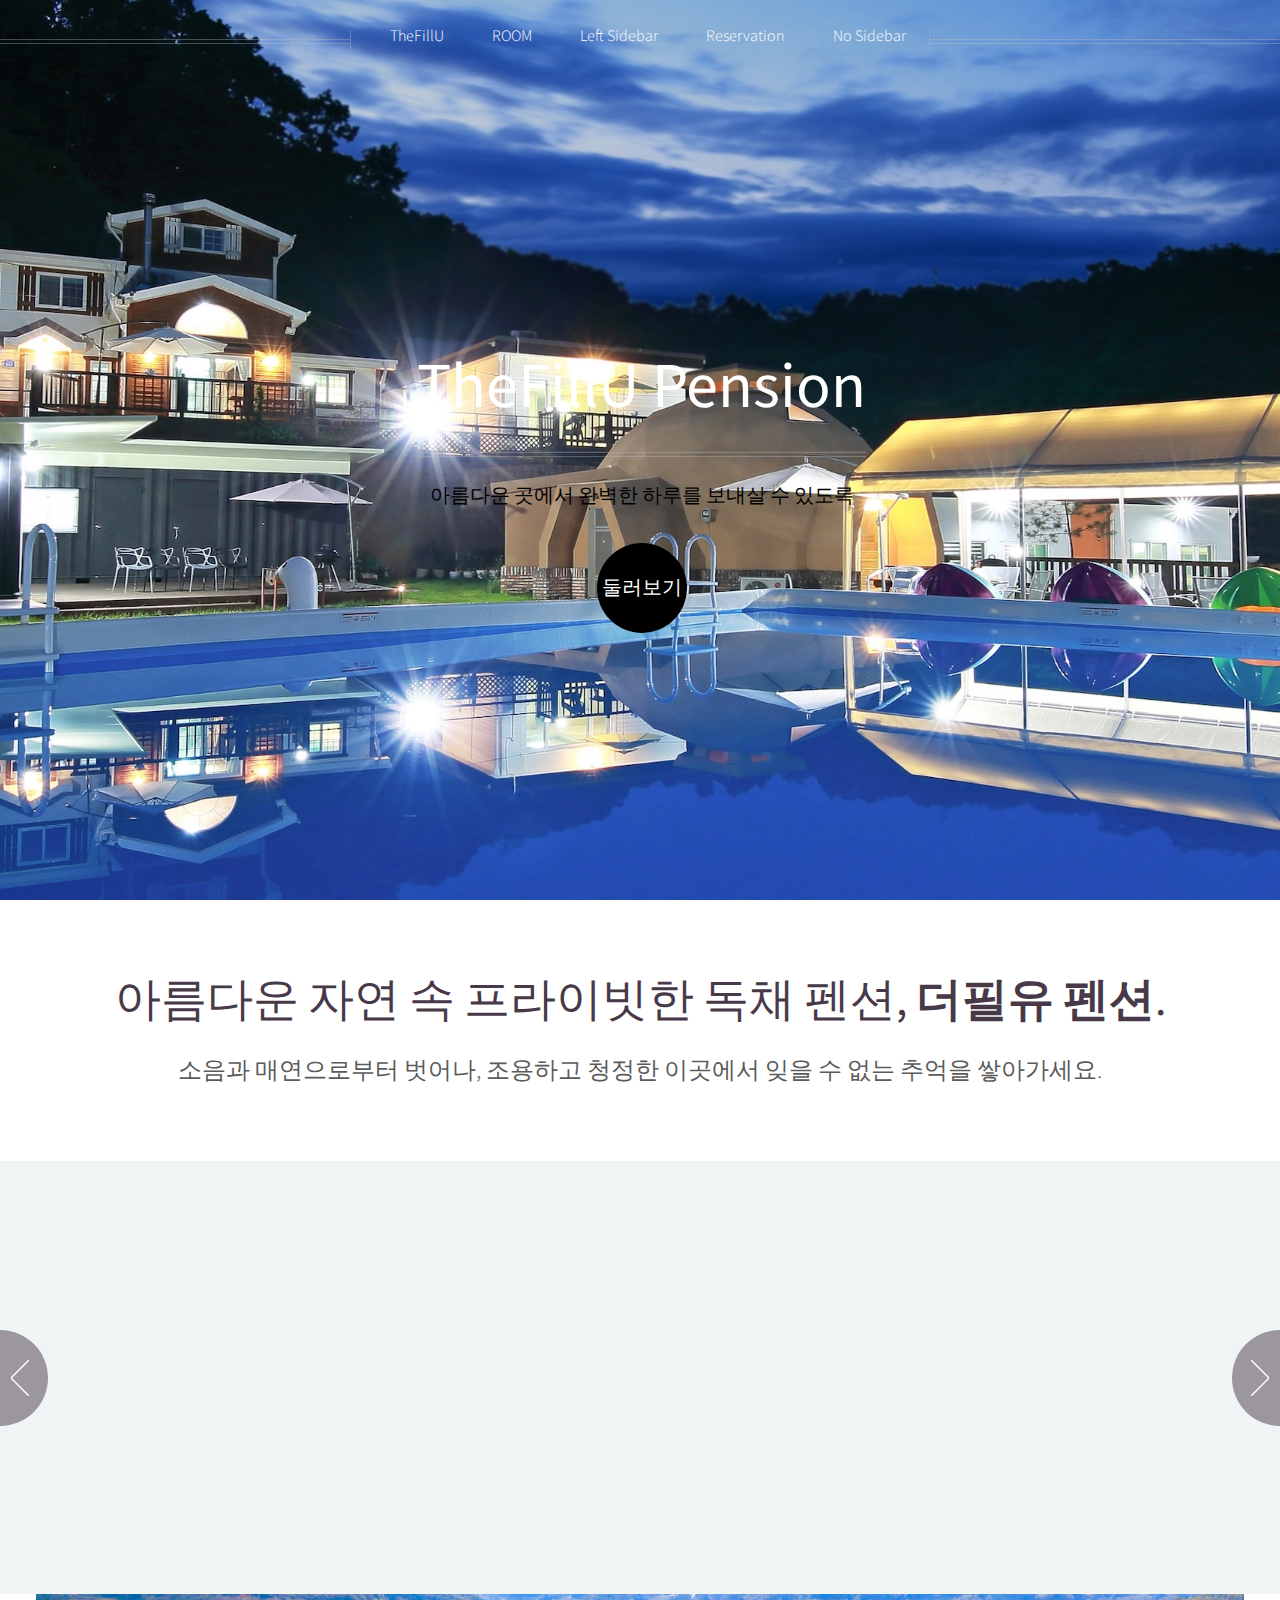
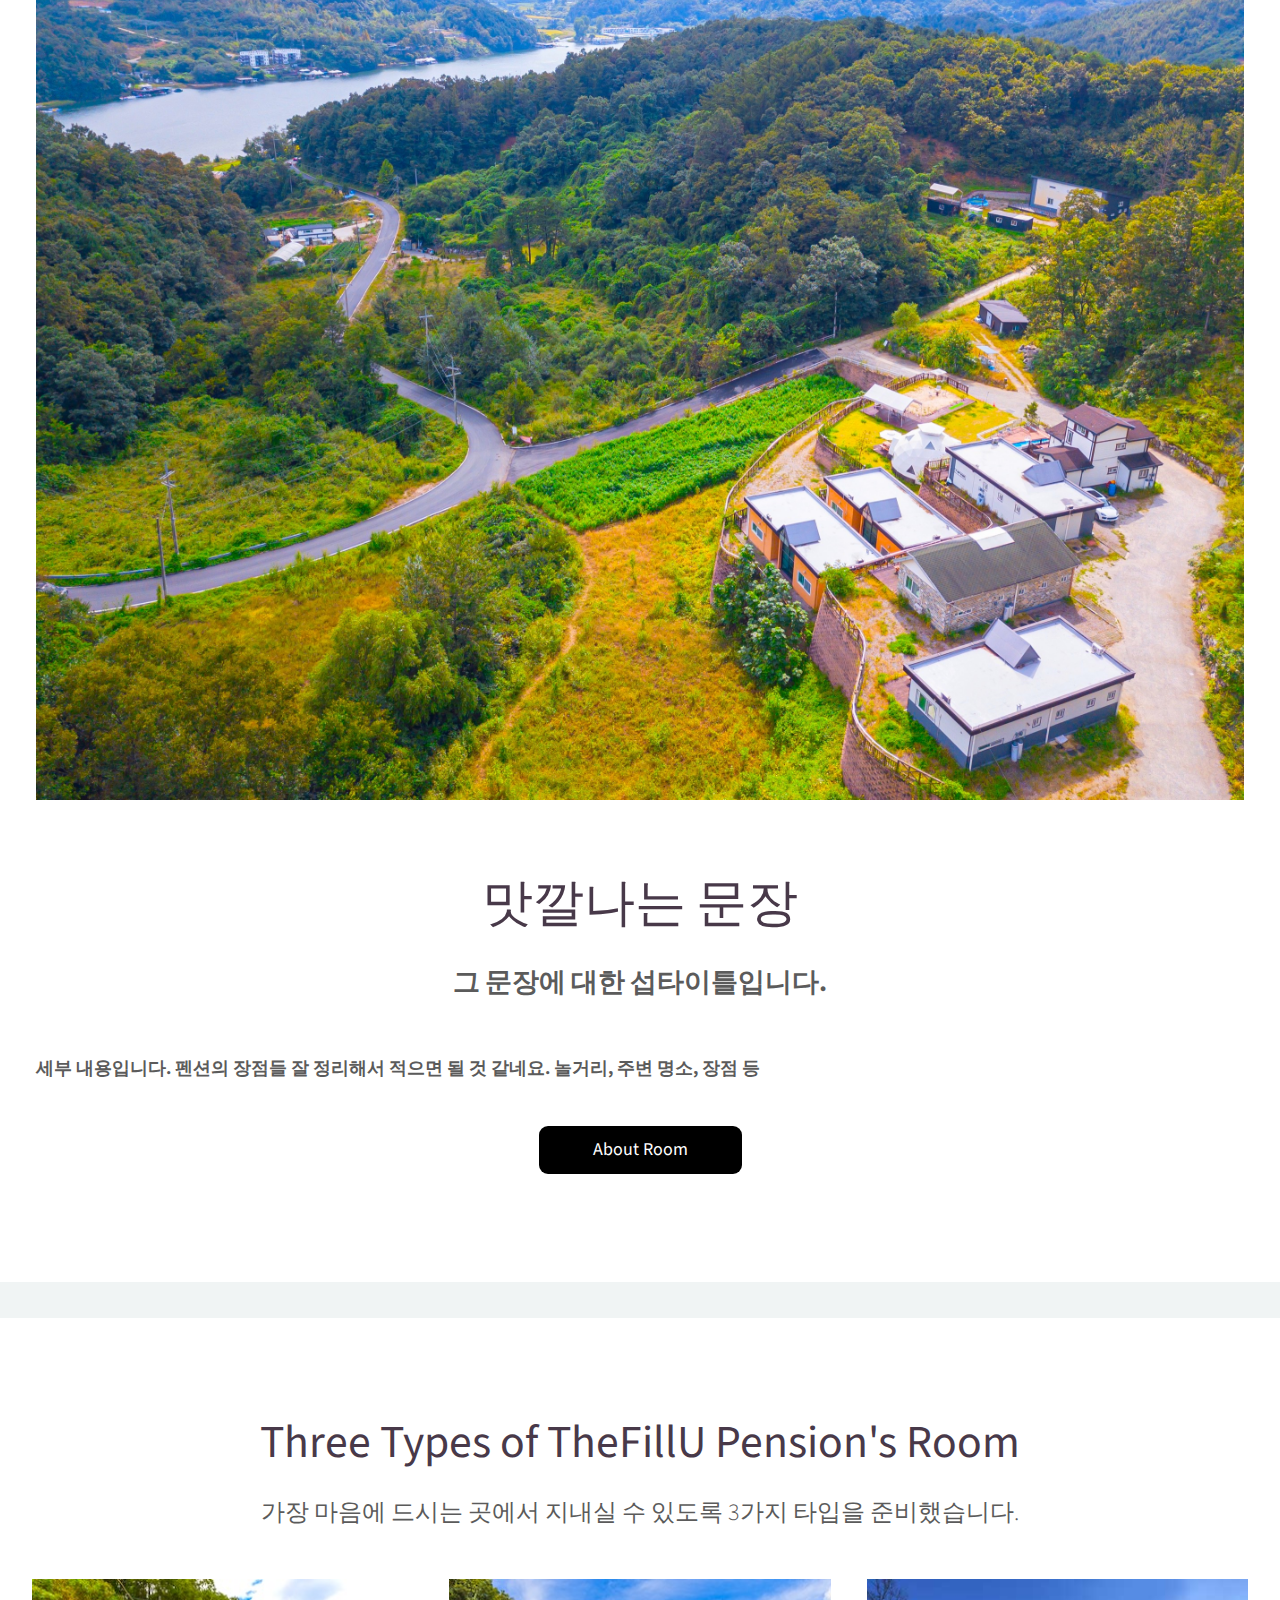
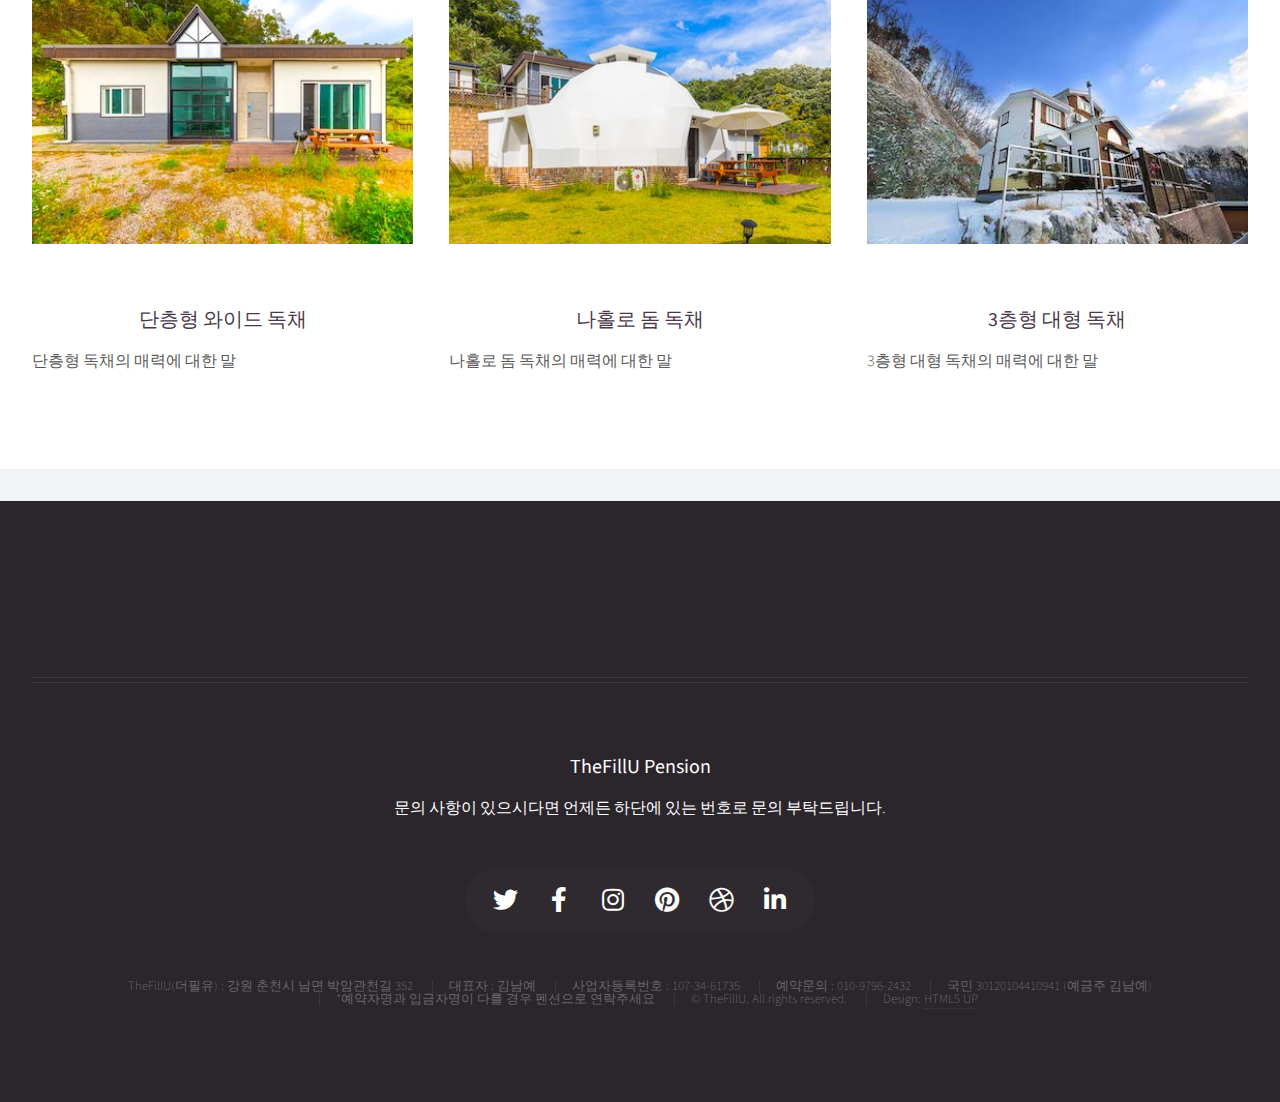
==== commit 62d951cd: "room1" ====
--- a/index.html
+++ b/index.html
@@ -45,18 +45,10 @@
               <a href="#">ROOM</a>
               <ul>
                 <li><a href="roombig.html">3층형 대형독채</a></li>
-                <li><a href="#">2층형 나홀로 돔 독채</a></li>
-                <li>
-                  <a href="#">단층형 독채</a>
-                  <!--
-                  <ul>
-                    <li><a href="#">웰던</a></li>
-                    <li><a href="#">미디엄웰던</a></li>
-                    <li><a href="#">퍼스트</a></li>
-                    <li><a href="#">미디엄</a></li>
-                    <li><a href="#">라스트</a></li>
-                  </ul>
-                --></li>
+                <li><a href="room1.html">나홀로 돔 독채</a></li>
+                <li>
+                  <a href="room2.html">단층형 독채</a>
+                </li>
               </ul>
             </li>
             <li><a href="left-sidebar.html">Left Sidebar</a></li>
@@ -99,10 +91,7 @@
             <header>
               <h3><a href="#">밤의 추억, 불멍</a></h3>
             </header>
-            <p>
-              밤하늘 아래, 사랑하는 사람과 오로라 빛 불을 바라보며 추억을
-              쌓으세요.
-            </p>
+            <p>사랑하는 사람과 오로라빛 불을 바라보며 추억을 쌓으세요.</p>
           </article>
 
           <article>
@@ -110,7 +99,7 @@
               ><img src="images/pic03.jpg" alt=""
             /></a>
             <header>
-              <h3><a href="#">여름에는 물놀이, 수영장과 물총</a></h3>
+              <h3><a href="#">여름, 수영장, 물총</a></h3>
             </header>
             <p>뷰를 즐기며 시원한 물놀이를 즐길 수 있습니다.</p>
           </article>
@@ -140,7 +129,7 @@
               ><img src="images/pic02_2.jpg" alt=""
             /></a>
             <header>
-              <h3><a href="#">겨울에는 하얗게 아름다운 곳</a></h3>
+              <h3><a href="#">아름다운 겨울 설원</a></h3>
             </header>
             <p>산은 다채롭고, 푸릇하고, 붉고, 하얀 빛으로 아름답습니다.</p>
           </article>
@@ -160,7 +149,7 @@
               ><img src="images/pic03_3.jpg" alt=""
             /></a>
             <header>
-              <h3><a href="#">별빛과 조명의 빛t</a></h3>
+              <h3><a href="#">별빛과 조명의 빛</a></h3>
             </header>
             <p>별빛과 조명의 빛이 손님의 밤을 아름답게 빛낼 수 있도록.</p>
           </article>
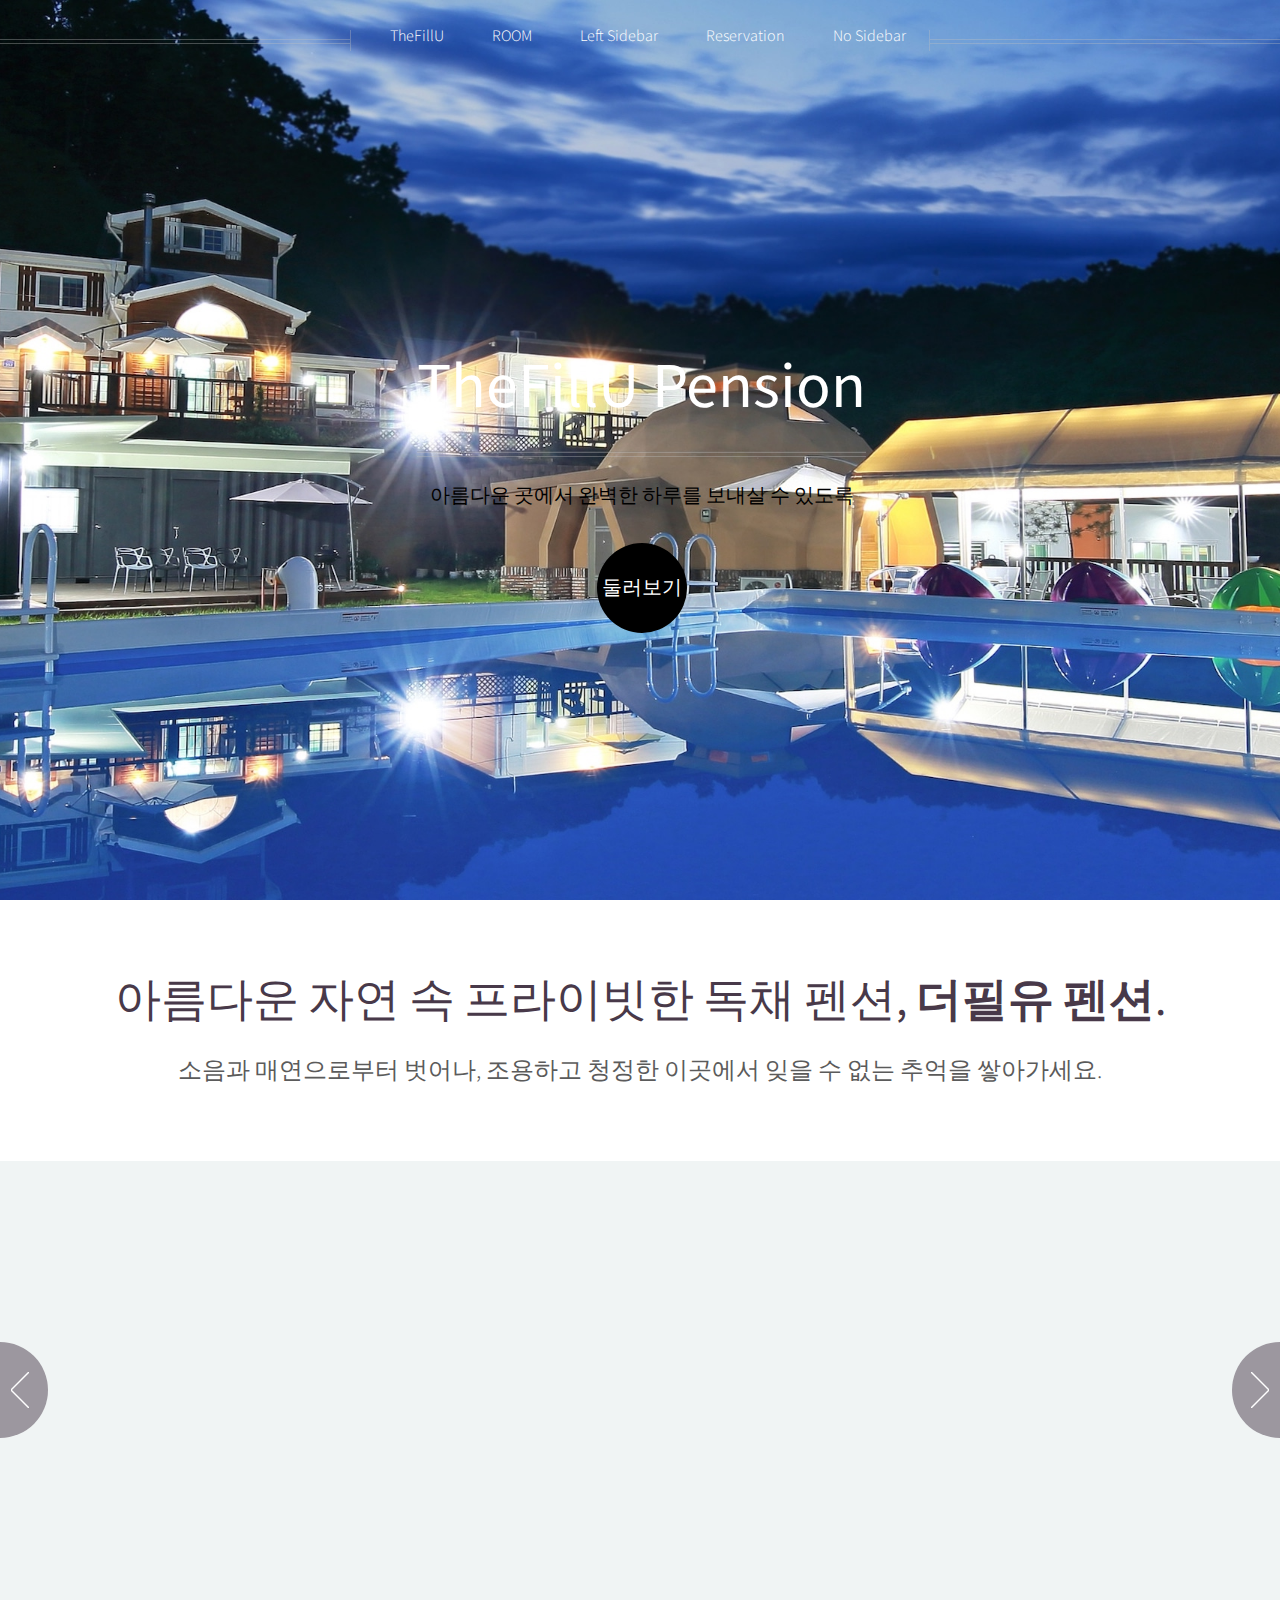
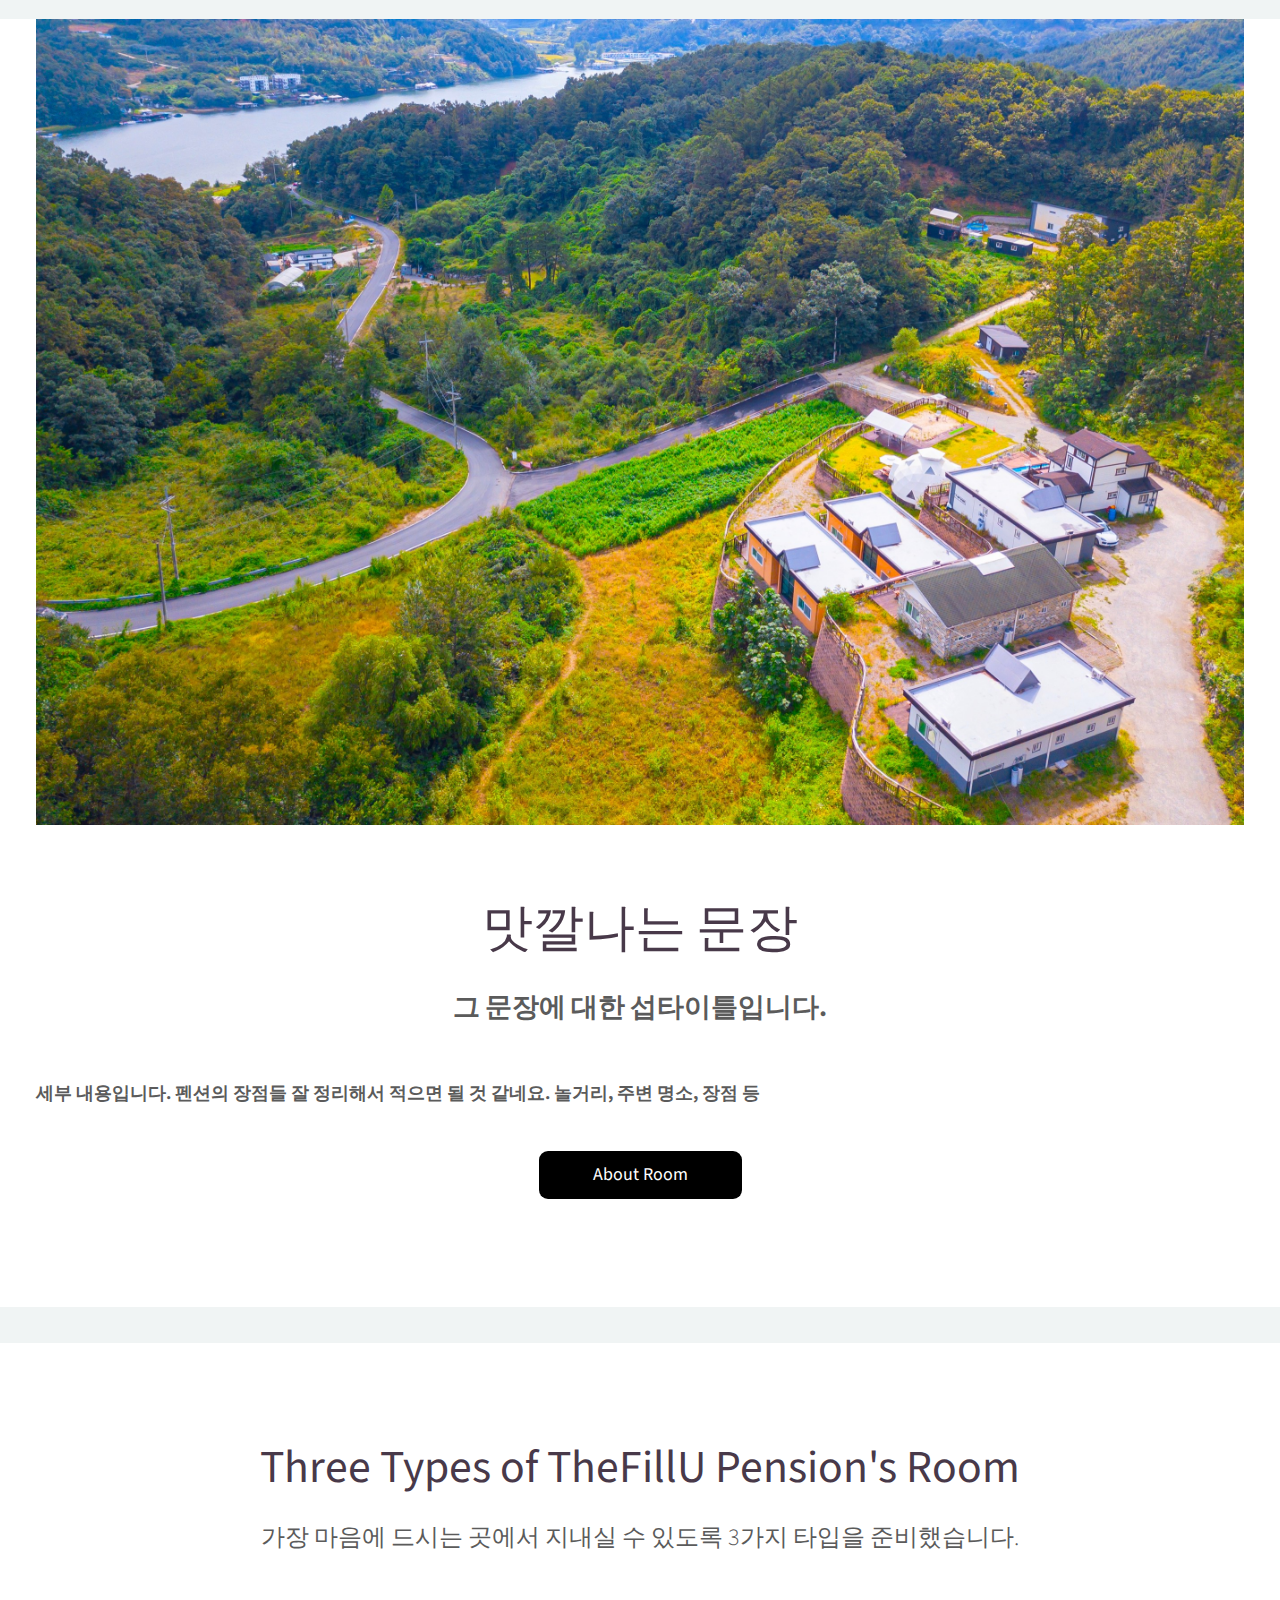
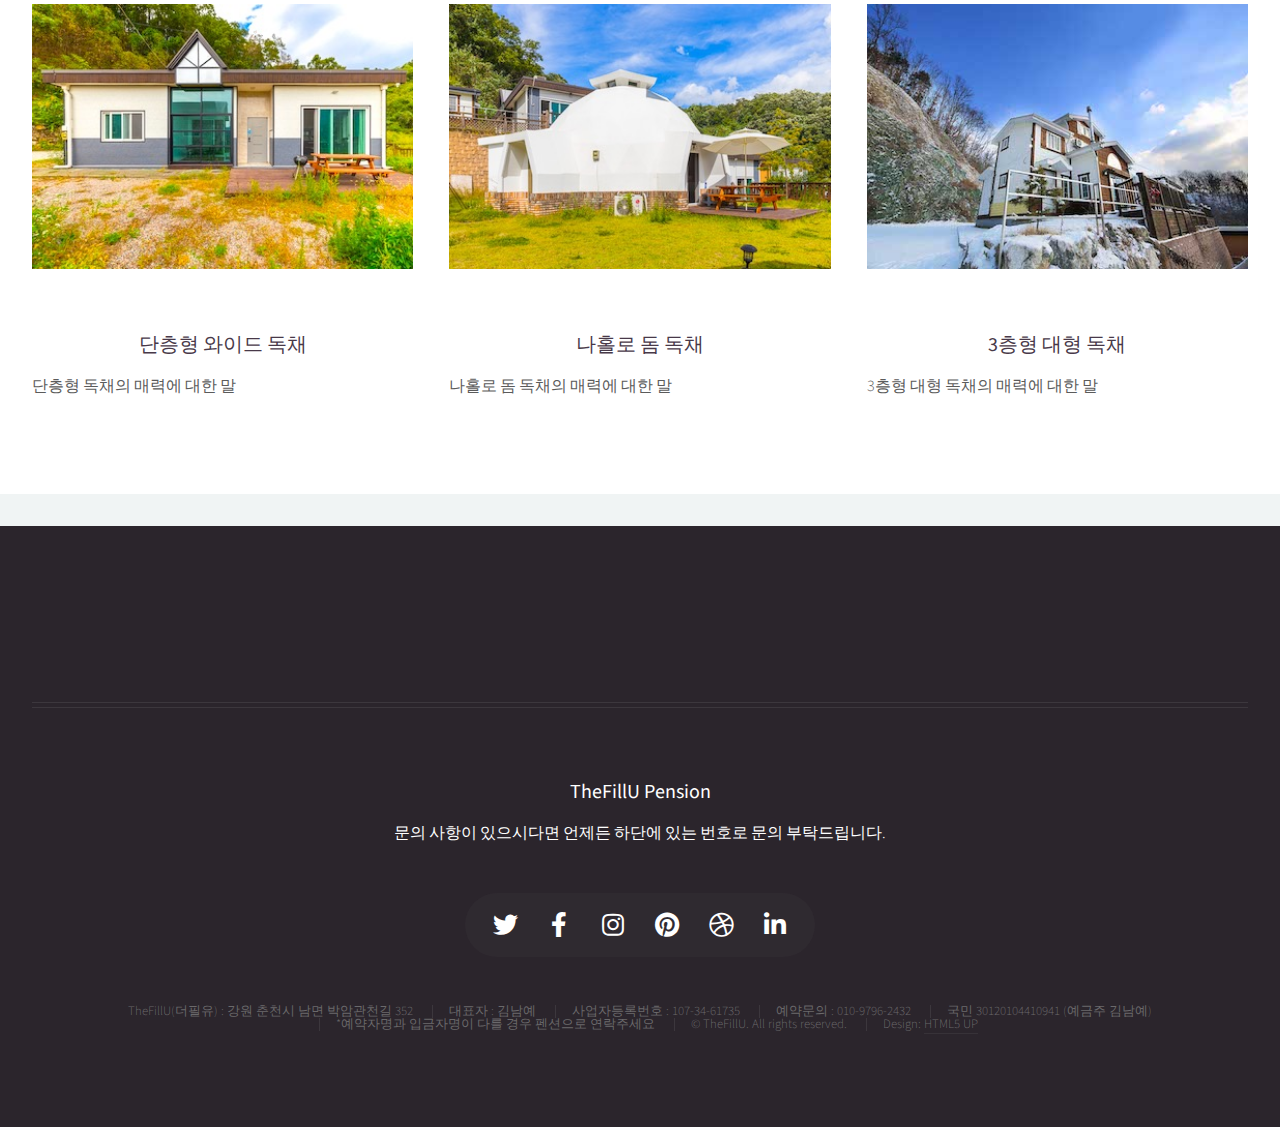
==== commit c93811b8: "Revert "room1"" ====
--- a/index.html
+++ b/index.html
@@ -45,10 +45,18 @@
               <a href="#">ROOM</a>
               <ul>
                 <li><a href="roombig.html">3층형 대형독채</a></li>
-                <li><a href="room1.html">나홀로 돔 독채</a></li>
-                <li>
-                  <a href="room2.html">단층형 독채</a>
-                </li>
+                <li><a href="#">2층형 나홀로 돔 독채</a></li>
+                <li>
+                  <a href="#">단층형 독채</a>
+                  <!--
+                  <ul>
+                    <li><a href="#">웰던</a></li>
+                    <li><a href="#">미디엄웰던</a></li>
+                    <li><a href="#">퍼스트</a></li>
+                    <li><a href="#">미디엄</a></li>
+                    <li><a href="#">라스트</a></li>
+                  </ul>
+                --></li>
               </ul>
             </li>
             <li><a href="left-sidebar.html">Left Sidebar</a></li>
@@ -91,7 +99,10 @@
             <header>
               <h3><a href="#">밤의 추억, 불멍</a></h3>
             </header>
-            <p>사랑하는 사람과 오로라빛 불을 바라보며 추억을 쌓으세요.</p>
+            <p>
+              밤하늘 아래, 사랑하는 사람과 오로라 빛 불을 바라보며 추억을
+              쌓으세요.
+            </p>
           </article>
 
           <article>
@@ -99,7 +110,7 @@
               ><img src="images/pic03.jpg" alt=""
             /></a>
             <header>
-              <h3><a href="#">여름, 수영장, 물총</a></h3>
+              <h3><a href="#">여름에는 물놀이, 수영장과 물총</a></h3>
             </header>
             <p>뷰를 즐기며 시원한 물놀이를 즐길 수 있습니다.</p>
           </article>
@@ -129,7 +140,7 @@
               ><img src="images/pic02_2.jpg" alt=""
             /></a>
             <header>
-              <h3><a href="#">아름다운 겨울 설원</a></h3>
+              <h3><a href="#">겨울에는 하얗게 아름다운 곳</a></h3>
             </header>
             <p>산은 다채롭고, 푸릇하고, 붉고, 하얀 빛으로 아름답습니다.</p>
           </article>
@@ -149,7 +160,7 @@
               ><img src="images/pic03_3.jpg" alt=""
             /></a>
             <header>
-              <h3><a href="#">별빛과 조명의 빛</a></h3>
+              <h3><a href="#">별빛과 조명의 빛t</a></h3>
             </header>
             <p>별빛과 조명의 빛이 손님의 밤을 아름답게 빛낼 수 있도록.</p>
           </article>
